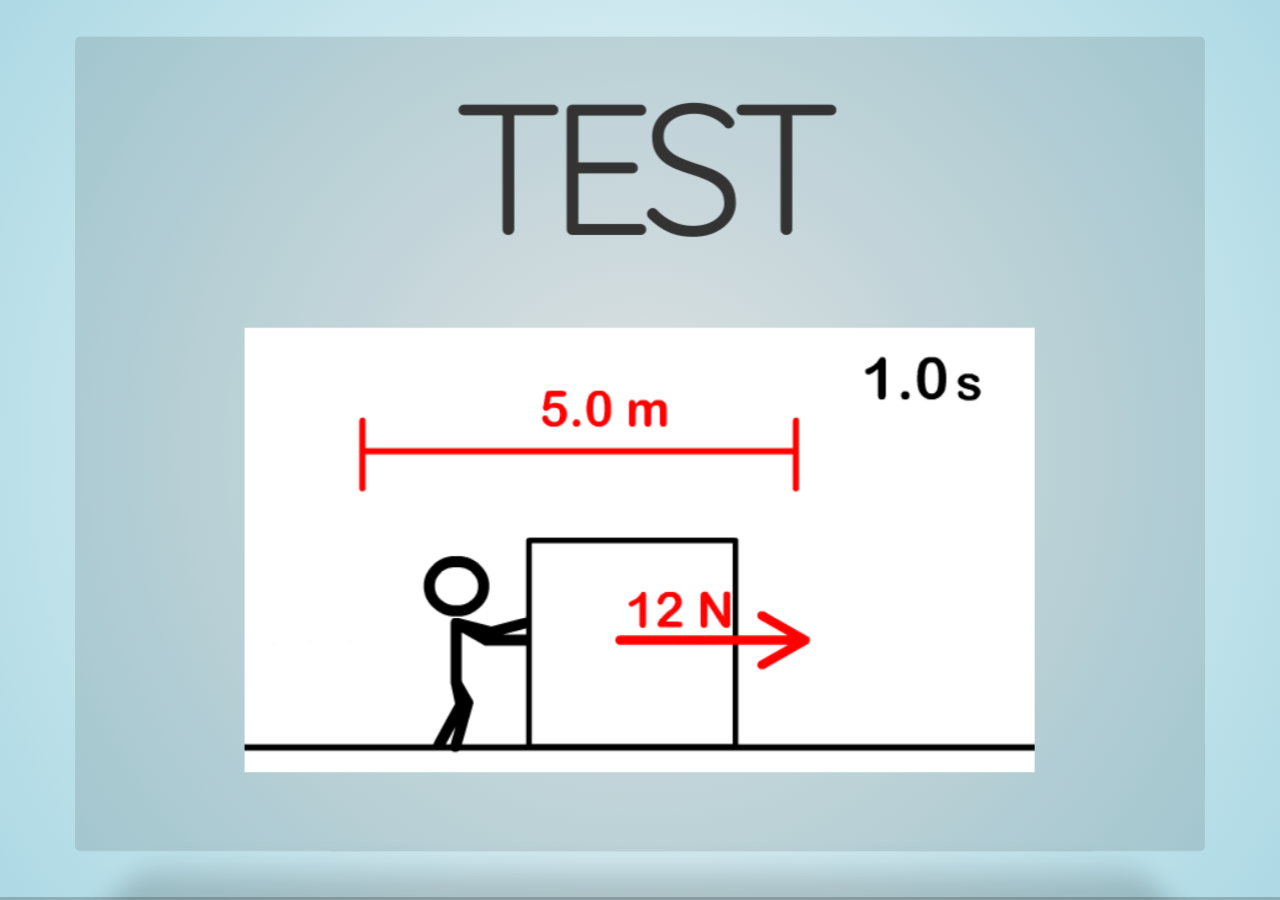
==== index.html @ 8dc4a35e "add working revealjs" ====
<!DOCTYPE html>
<html>
<head>
  <meta charset="utf-8">
  <meta name="generator" content="pandoc">
  <title>SLIDES</title>
  <meta name="apple-mobile-web-app-capable" content="yes">
  <meta name="apple-mobile-web-app-status-bar-style" content="black-translucent">
  <meta name="viewport" content="width=device-width, initial-scale=1.0, maximum-scale=1.0, user-scalable=no, minimal-ui">
  <link rel="stylesheet" href="./reveal.js/dist/reset.css">
  <link rel="stylesheet" href="./reveal.js/dist/reveal.css">
  <style>
    .reveal .sourceCode {  /* see #7635 */
      overflow: visible;
    }
    code{white-space: pre-wrap;}
    span.smallcaps{font-variant: small-caps;}
    div.columns{display: flex; gap: min(4vw, 1.5em);}
    div.column{flex: auto; overflow-x: auto;}
    div.hanging-indent{margin-left: 1.5em; text-indent: -1.5em;}
    /* The extra [class] is a hack that increases specificity enough to
       override a similar rule in reveal.js */
    ul.task-list[class]{list-style: none;}
    ul.task-list li input[type="checkbox"] {
      font-size: inherit;
      width: 0.8em;
      margin: 0 0.8em 0.2em -1.6em;
      vertical-align: middle;
    }
    .display.math{display: block; text-align: center; margin: 0.5rem auto;}
  </style>
  <link rel="stylesheet" href="./reveal.js/dist/theme/sky.css" id="theme">
</head>
<body>
  <div class="reveal">
    <div class="slides">


<section id="test" class="title-slide slide level1">
<h1>test</h1>
<p><img data-src="./images/PushBoxWorkandPower.gif" /></p>
</section>
    </div>
  </div>

  <script src="./reveal.js/dist/reveal.js"></script>

  <!-- reveal.js plugins -->
  <script src="./reveal.js/plugin/notes/notes.js"></script>
  <script src="./reveal.js/plugin/search/search.js"></script>
  <script src="./reveal.js/plugin/zoom/zoom.js"></script>

  <script>

      // Full list of configuration options available at:
      // https://revealjs.com/config/
      Reveal.initialize({
        // Display controls in the bottom right corner
        controls: true,

        // Help the user learn the controls by providing hints, for example by
        // bouncing the down arrow when they first encounter a vertical slide
        controlsTutorial: true,

        // Determines where controls appear, "edges" or "bottom-right"
        controlsLayout: 'bottom-right',

        // Visibility rule for backwards navigation arrows; "faded", "hidden"
        // or "visible"
        controlsBackArrows: 'faded',

        // Display a presentation progress bar
        progress: true,

        // Display the page number of the current slide
        slideNumber: false,

        // 'all', 'print', or 'speaker'
        showSlideNumber: 'all',

        // Add the current slide number to the URL hash so that reloading the
        // page/copying the URL will return you to the same slide
        hash: true,

        // Start with 1 for the hash rather than 0
        hashOneBasedIndex: false,

        // Flags if we should monitor the hash and change slides accordingly
        respondToHashChanges: true,

        // Push each slide change to the browser history
        history: false,

        // Enable keyboard shortcuts for navigation
        keyboard: true,

        // Enable the slide overview mode
        overview: true,

        // Disables the default reveal.js slide layout (scaling and centering)
        // so that you can use custom CSS layout
        disableLayout: false,

        // Vertical centering of slides
        center: true,

        // Enables touch navigation on devices with touch input
        touch: true,

        // Loop the presentation
        loop: false,

        // Change the presentation direction to be RTL
        rtl: false,

        // see https://revealjs.com/vertical-slides/#navigation-mode
        navigationMode: 'default',

        // Randomizes the order of slides each time the presentation loads
        shuffle: false,

        // Turns fragments on and off globally
        fragments: true,

        // Flags whether to include the current fragment in the URL,
        // so that reloading brings you to the same fragment position
        fragmentInURL: true,

        // Flags if the presentation is running in an embedded mode,
        // i.e. contained within a limited portion of the screen
        embedded: false,

        // Flags if we should show a help overlay when the questionmark
        // key is pressed
        help: true,

        // Flags if it should be possible to pause the presentation (blackout)
        pause: true,

        // Flags if speaker notes should be visible to all viewers
        showNotes: false,

        // Global override for autoplaying embedded media (null/true/false)
        autoPlayMedia: null,

        // Global override for preloading lazy-loaded iframes (null/true/false)
        preloadIframes: null,

        // Number of milliseconds between automatically proceeding to the
        // next slide, disabled when set to 0, this value can be overwritten
        // by using a data-autoslide attribute on your slides
        autoSlide: 0,

        // Stop auto-sliding after user input
        autoSlideStoppable: true,

        // Use this method for navigation when auto-sliding
        autoSlideMethod: null,

        // Specify the average time in seconds that you think you will spend
        // presenting each slide. This is used to show a pacing timer in the
        // speaker view
        defaultTiming: null,

        // Enable slide navigation via mouse wheel
        mouseWheel: false,

        // The display mode that will be used to show slides
        display: 'block',

        // Hide cursor if inactive
        hideInactiveCursor: true,

        // Time before the cursor is hidden (in ms)
        hideCursorTime: 5000,

        // Opens links in an iframe preview overlay
        previewLinks: false,

        // Transition style (none/fade/slide/convex/concave/zoom)
        transition: 'cube',

        // Transition speed (default/fast/slow)
        transitionSpeed: 'default',

        // Transition style for full page slide backgrounds
        // (none/fade/slide/convex/concave/zoom)
        backgroundTransition: 'fade',

        // Number of slides away from the current that are visible
        viewDistance: 3,

        // Number of slides away from the current that are visible on mobile
        // devices. It is advisable to set this to a lower number than
        // viewDistance in order to save resources.
        mobileViewDistance: 2,

        // reveal.js plugins
        plugins: [
          RevealNotes,
          RevealSearch,
          RevealZoom
        ]
      });
    </script>
    </body>
</html>
---- reveal.js/dist/reveal.css ----
/**
 * reveal.js 5.2.1
 * https://revealjs.com
 * MIT licensed
 *
 * Copyright (C) 2011-2024 Hakim El Hattab, https://hakim.se
 */

.reveal .r-stretch,.reveal .stretch{max-width:none;max-height:none}.reveal pre.r-stretch code,.reveal pre.stretch code{height:100%;max-height:100%;box-sizing:border-box}.reveal .r-fit-text{display:inline-block;white-space:nowrap}.reveal .r-stack{display:grid;grid-template-rows:100%}.reveal .r-stack>*{grid-area:1/1;margin:auto}.reveal .r-hstack,.reveal .r-vstack{display:flex}.reveal .r-hstack img,.reveal .r-hstack video,.reveal .r-vstack img,.reveal .r-vstack video{min-width:0;min-height:0;object-fit:contain}.reveal .r-vstack{flex-direction:column;align-items:center;justify-content:center}.reveal .r-hstack{flex-direction:row;align-items:center;justify-content:center}.reveal .items-stretch{align-items:stretch}.reveal .items-start{align-items:flex-start}.reveal .items-center{align-items:center}.reveal .items-end{align-items:flex-end}.reveal .justify-between{justify-content:space-between}.reveal .justify-around{justify-content:space-around}.reveal .justify-start{justify-content:flex-start}.reveal .justify-center{justify-content:center}.reveal .justify-end{justify-content:flex-end}html.reveal-full-page{width:100%;height:100%;height:100vh;height:calc(var(--vh,1vh) * 100);height:100dvh;overflow:hidden}.reveal-viewport{height:100%;overflow:hidden;position:relative;line-height:1;margin:0;background-color:#fff;color:#000;--r-controls-spacing:12px;--r-overlay-header-height:40px;--r-overlay-margin:0px;--r-overlay-padding:6px;--r-overlay-gap:5px}@media screen and (max-width:1024px),(max-height:768px){.reveal-viewport{--r-overlay-header-height:26px}}.reveal-viewport:fullscreen{top:0!important;left:0!important;width:100%!important;height:100%!important;transform:none!important}.reveal .fragment{transition:all .2s ease}.reveal .fragment:not(.custom){opacity:0;visibility:hidden;will-change:opacity}.reveal .fragment.visible{opacity:1;visibility:inherit}.reveal .fragment.disabled{transition:none}.reveal .fragment.grow{opacity:1;visibility:inherit}.reveal .fragment.grow.visible{transform:scale(1.3)}.reveal .fragment.shrink{opacity:1;visibility:inherit}.reveal .fragment.shrink.visible{transform:scale(.7)}.reveal .fragment.zoom-in{transform:scale(.1)}.reveal .fragment.zoom-in.visible{transform:none}.reveal .fragment.fade-out{opacity:1;visibility:inherit}.reveal .fragment.fade-out.visible{opacity:0;visibility:hidden}.reveal .fragment.semi-fade-out{opacity:1;visibility:inherit}.reveal .fragment.semi-fade-out.visible{opacity:.5;visibility:inherit}.reveal .fragment.strike{opacity:1;visibility:inherit}.reveal .fragment.strike.visible{text-decoration:line-through}.reveal .fragment.fade-up{transform:translate(0,40px)}.reveal .fragment.fade-up.visible{transform:translate(0,0)}.reveal .fragment.fade-down{transform:translate(0,-40px)}.reveal .fragment.fade-down.visible{transform:translate(0,0)}.reveal .fragment.fade-right{transform:translate(-40px,0)}.reveal .fragment.fade-right.visible{transform:translate(0,0)}.reveal .fragment.fade-left{transform:translate(40px,0)}.reveal .fragment.fade-left.visible{transform:translate(0,0)}.reveal .fragment.current-visible,.reveal .fragment.fade-in-then-out{opacity:0;visibility:hidden}.reveal .fragment.current-visible.current-fragment,.reveal .fragment.fade-in-then-out.current-fragment{opacity:1;visibility:inherit}.reveal .fragment.fade-in-then-semi-out{opacity:0;visibility:hidden}.reveal .fragment.fade-in-then-semi-out.visible{opacity:.5;visibility:inherit}.reveal .fragment.fade-in-then-semi-out.current-fragment{opacity:1;visibility:inherit}.reveal .fragment.highlight-blue,.reveal .fragment.highlight-current-blue,.reveal .fragment.highlight-current-green,.reveal .fragment.highlight-current-red,.reveal .fragment.highlight-green,.reveal .fragment.highlight-red{opacity:1;visibility:inherit}.reveal .fragment.highlight-red.visible{color:#ff2c2d}.reveal .fragment.highlight-green.visible{color:#17ff2e}.reveal .fragment.highlight-blue.visible{color:#1b91ff}.reveal .fragment.highlight-current-red.current-fragment{color:#ff2c2d}.reveal .fragment.highlight-current-green.current-fragment{color:#17ff2e}.reveal .fragment.highlight-current-blue.current-fragment{color:#1b91ff}.reveal:after{content:"";font-style:italic}.reveal iframe{z-index:1}.reveal a{position:relative}@keyframes bounce-right{0%,10%,25%,40%,50%{transform:translateX(0)}20%{transform:translateX(10px)}30%{transform:translateX(-5px)}}@keyframes bounce-left{0%,10%,25%,40%,50%{transform:translateX(0)}20%{transform:translateX(-10px)}30%{transform:translateX(5px)}}@keyframes bounce-down{0%,10%,25%,40%,50%{transform:translateY(0)}20%{transform:translateY(10px)}30%{transform:translateY(-5px)}}.reveal .controls{display:none;position:absolute;top:auto;bottom:var(--r-controls-spacing);right:var(--r-controls-spacing);left:auto;z-index:11;color:#000;pointer-events:none;font-size:10px}.reveal .controls button{position:absolute;padding:0;background-color:transparent;border:0;outline:0;cursor:pointer;color:currentColor;transform:scale(.9999);transition:color .2s ease,opacity .2s ease,transform .2s ease;z-index:2;pointer-events:auto;font-size:inherit;visibility:hidden;opacity:0;-webkit-appearance:none;-webkit-tap-highlight-color:transparent}.reveal .controls .controls-arrow:after,.reveal .controls .controls-arrow:before{content:"";position:absolute;top:0;left:0;width:2.6em;height:.5em;border-radius:.25em;background-color:currentColor;transition:all .15s ease,background-color .8s ease;transform-origin:.2em 50%;will-change:transform}.reveal .controls .controls-arrow{position:relative;width:3.6em;height:3.6em}.reveal .controls .controls-arrow:before{transform:translateX(.5em) translateY(1.55em) rotate(45deg)}.reveal .controls .controls-arrow:after{transform:translateX(.5em) translateY(1.55em) rotate(-45deg)}.reveal .controls .controls-arrow:hover:before{transform:translateX(.5em) translateY(1.55em) rotate(40deg)}.reveal .controls .controls-arrow:hover:after{transform:translateX(.5em) translateY(1.55em) rotate(-40deg)}.reveal .controls .controls-arrow:active:before{transform:translateX(.5em) translateY(1.55em) rotate(36deg)}.reveal .controls .controls-arrow:active:after{transform:translateX(.5em) translateY(1.55em) rotate(-36deg)}.reveal .controls .navigate-left{right:6.4em;bottom:3.2em;transform:translateX(-10px)}.reveal .controls .navigate-left.highlight{animation:bounce-left 2s 50 both ease-out}.reveal .controls .navigate-right{right:0;bottom:3.2em;transform:translateX(10px)}.reveal .controls .navigate-right .controls-arrow{transform:rotate(180deg)}.reveal .controls .navigate-right.highlight{animation:bounce-right 2s 50 both ease-out}.reveal .controls .navigate-up{right:3.2em;bottom:6.4em;transform:translateY(-10px)}.reveal .controls .navigate-up .controls-arrow{transform:rotate(90deg)}.reveal .controls .navigate-down{right:3.2em;bottom:-1.4em;padding-bottom:1.4em;transform:translateY(10px)}.reveal .controls .navigate-down .controls-arrow{transform:rotate(-90deg)}.reveal .controls .navigate-down.highlight{animation:bounce-down 2s 50 both ease-out}.reveal .controls[data-controls-back-arrows=faded] .navigate-up.enabled{opacity:.3}.reveal .controls[data-controls-back-arrows=faded] .navigate-up.enabled:hover{opacity:1}.reveal .controls[data-controls-back-arrows=hidden] .navigate-up.enabled{opacity:0;visibility:hidden}.reveal .controls .enabled{visibility:visible;opacity:.9;cursor:pointer;transform:none}.reveal .controls .enabled.fragmented{opacity:.5}.reveal .controls .enabled.fragmented:hover,.reveal .controls .enabled:hover{opacity:1}.reveal:not(.rtl) .controls[data-controls-back-arrows=faded] .navigate-left.enabled{opacity:.3}.reveal:not(.rtl) .controls[data-controls-back-arrows=faded] .navigate-left.enabled:hover{opacity:1}.reveal:not(.rtl) .controls[data-controls-back-arrows=hidden] .navigate-left.enabled{opacity:0;visibility:hidden}.reveal.rtl .controls[data-controls-back-arrows=faded] .navigate-right.enabled{opacity:.3}.reveal.rtl .controls[data-controls-back-arrows=faded] .navigate-right.enabled:hover{opacity:1}.reveal.rtl .controls[data-controls-back-arrows=hidden] .navigate-right.enabled{opacity:0;visibility:hidden}.reveal[data-navigation-mode=linear].has-horizontal-slides .navigate-down,.reveal[data-navigation-mode=linear].has-horizontal-slides .navigate-up{display:none}.reveal:not(.has-vertical-slides) .controls .navigate-left,.reveal[data-navigation-mode=linear].has-horizontal-slides .navigate-left{bottom:1.4em;right:5.5em}.reveal:not(.has-vertical-slides) .controls .navigate-right,.reveal[data-navigation-mode=linear].has-horizontal-slides .navigate-right{bottom:1.4em;right:.5em}.reveal:not(.has-horizontal-slides) .controls .navigate-up{right:1.4em;bottom:5em}.reveal:not(.has-horizontal-slides) .controls .navigate-down{right:1.4em;bottom:.5em}.reveal.has-dark-background .controls{color:#fff}.reveal.has-light-background .controls{color:#000}.reveal.no-hover .controls .controls-arrow:active:before,.reveal.no-hover .controls .controls-arrow:hover:before{transform:translateX(.5em) translateY(1.55em) rotate(45deg)}.reveal.no-hover .controls .controls-arrow:active:after,.reveal.no-hover .controls .controls-arrow:hover:after{transform:translateX(.5em) translateY(1.55em) rotate(-45deg)}@media screen and (min-width:500px){.reveal-viewport{--r-controls-spacing:0.8em}.reveal .controls[data-controls-layout=edges]{top:0;right:0;bottom:0;left:0}.reveal .controls[data-controls-layout=edges] .navigate-down,.reveal .controls[data-controls-layout=edges] .navigate-left,.reveal .controls[data-controls-layout=edges] .navigate-right,.reveal .controls[data-controls-layout=edges] .navigate-up{bottom:auto;right:auto}.reveal .controls[data-controls-layout=edges] .navigate-left{top:50%;left:var(--r-controls-spacing);margin-top:-1.8em}.reveal .controls[data-controls-layout=edges] .navigate-right{top:50%;right:var(--r-controls-spacing);margin-top:-1.8em}.reveal .controls[data-controls-layout=edges] .navigate-up{top:var(--r-controls-spacing);left:50%;margin-left:-1.8em}.reveal .controls[data-controls-layout=edges] .navigate-down{bottom:calc(var(--r-controls-spacing) - 1.4em + .3em);left:50%;margin-left:-1.8em}}.reveal .progress{position:absolute;display:none;height:3px;width:100%;bottom:0;left:0;z-index:10;background-color:rgba(0,0,0,.2);color:#fff}.reveal .progress:after{content:"";display:block;position:absolute;height:10px;width:100%;top:-10px}.reveal .progress span{display:block;height:100%;width:100%;background-color:currentColor;transition:transform .8s cubic-bezier(.26,.86,.44,.985);transform-origin:0 0;transform:scaleX(0)}.reveal .slide-number{position:absolute;display:block;right:8px;bottom:8px;z-index:31;font-family:Helvetica,sans-serif;font-size:12px;line-height:1;color:#fff;background-color:rgba(0,0,0,.4);padding:5px}.reveal .slide-number a{color:currentColor}.reveal .slide-number-delimiter{margin:0 3px}.reveal{position:relative;width:100%;height:100%;overflow:hidden;touch-action:pinch-zoom}.reveal.embedded{touch-action:pan-y}.reveal.embedded.is-vertical-slide{touch-action:none}.reveal .slides{position:absolute;width:100%;height:100%;top:0;right:0;bottom:0;left:0;margin:auto;pointer-events:none;overflow:visible;z-index:1;text-align:center;perspective:600px;perspective-origin:50% 40%}.reveal .slides>section{perspective:600px}.reveal .slides>section,.reveal .slides>section>section{display:none;position:absolute;width:100%;pointer-events:auto;z-index:10;transform-style:flat;transition:transform-origin .8s cubic-bezier(.26,.86,.44,.985),transform .8s cubic-bezier(.26,.86,.44,.985),visibility .8s cubic-bezier(.26,.86,.44,.985),opacity .8s cubic-bezier(.26,.86,.44,.985)}.reveal[data-transition-speed=fast] .slides section{transition-duration:.4s}.reveal[data-transition-speed=slow] .slides section{transition-duration:1.2s}.reveal .slides section[data-transition-speed=fast]{transition-duration:.4s}.reveal .slides section[data-transition-speed=slow]{transition-duration:1.2s}.reveal .slides>section.stack{padding-top:0;padding-bottom:0;pointer-events:none;height:100%}.reveal .slides>section.present,.reveal .slides>section>section.present{display:block;z-index:11;opacity:1}.reveal .slides>section:empty,.reveal .slides>section>section:empty,.reveal .slides>section>section[data-background-interactive],.reveal .slides>section[data-background-interactive]{pointer-events:none}.reveal.center,.reveal.center .slides,.reveal.center .slides section{min-height:0!important}.reveal .slides>section:not(.present),.reveal .slides>section>section:not(.present){pointer-events:none}.reveal.overview .slides>section,.reveal.overview .slides>section>section{pointer-events:auto}.reveal .slides>section.future,.reveal .slides>section.future>section,.reveal .slides>section.past,.reveal .slides>section.past>section,.reveal .slides>section>section.future,.reveal .slides>section>section.past{opacity:0}.reveal .slides>section[data-transition=slide].past,.reveal .slides>section[data-transition~=slide-out].past,.reveal.slide .slides>section:not([data-transition]).past{transform:translate(-150%,0)}.reveal .slides>section[data-transition=slide].future,.reveal .slides>section[data-transition~=slide-in].future,.reveal.slide .slides>section:not([data-transition]).future{transform:translate(150%,0)}.reveal .slides>section>section[data-transition=slide].past,.reveal .slides>section>section[data-transition~=slide-out].past,.reveal.slide .slides>section>section:not([data-transition]).past{transform:translate(0,-150%)}.reveal .slides>section>section[data-transition=slide].future,.reveal .slides>section>section[data-transition~=slide-in].future,.reveal.slide .slides>section>section:not([data-transition]).future{transform:translate(0,150%)}.reveal .slides>section[data-transition=linear].past,.reveal .slides>section[data-transition~=linear-out].past,.reveal.linear .slides>section:not([data-transition]).past{transform:translate(-150%,0)}.reveal .slides>section[data-transition=linear].future,.reveal .slides>section[data-transition~=linear-in].future,.reveal.linear .slides>section:not([data-transition]).future{transform:translate(150%,0)}.reveal .slides>section>section[data-transition=linear].past,.reveal .slides>section>section[data-transition~=linear-out].past,.reveal.linear .slides>section>section:not([data-transition]).past{transform:translate(0,-150%)}.reveal .slides>section>section[data-transition=linear].future,.reveal .slides>section>section[data-transition~=linear-in].future,.reveal.linear .slides>section>section:not([data-transition]).future{transform:translate(0,150%)}.reveal .slides section[data-transition=default].stack,.reveal.default .slides section.stack{transform-style:preserve-3d}.reveal .slides>section[data-transition=default].past,.reveal .slides>section[data-transition~=default-out].past,.reveal.default .slides>section:not([data-transition]).past{transform:translate3d(-100%,0,0) rotateY(-90deg) translate3d(-100%,0,0)}.reveal .slides>section[data-transition=default].future,.reveal .slides>section[data-transition~=default-in].future,.reveal.default .slides>section:not([data-transition]).future{transform:translate3d(100%,0,0) rotateY(90deg) translate3d(100%,0,0)}.reveal .slides>section>section[data-transition=default].past,.reveal .slides>section>section[data-transition~=default-out].past,.reveal.default .slides>section>section:not([data-transition]).past{transform:translate3d(0,-300px,0) rotateX(70deg) translate3d(0,-300px,0)}.reveal .slides>section>section[data-transition=default].future,.reveal .slides>section>section[data-transition~=default-in].future,.reveal.default .slides>section>section:not([data-transition]).future{transform:translate3d(0,300px,0) rotateX(-70deg) translate3d(0,300px,0)}.reveal .slides section[data-transition=convex].stack,.reveal.convex .slides section.stack{transform-style:preserve-3d}.reveal .slides>section[data-transition=convex].past,.reveal .slides>section[data-transition~=convex-out].past,.reveal.convex .slides>section:not([data-transition]).past{transform:translate3d(-100%,0,0) rotateY(-90deg) translate3d(-100%,0,0)}.reveal .slides>section[data-transition=convex].future,.reveal .slides>section[data-transition~=convex-in].future,.reveal.convex .slides>section:not([data-transition]).future{transform:translate3d(100%,0,0) rotateY(90deg) translate3d(100%,0,0)}.reveal .slides>section>section[data-transition=convex].past,.reveal .slides>section>section[data-transition~=convex-out].past,.reveal.convex .slides>section>section:not([data-transition]).past{transform:translate3d(0,-300px,0) rotateX(70deg) translate3d(0,-300px,0)}.reveal .slides>section>section[data-transition=convex].future,.reveal .slides>section>section[data-transition~=convex-in].future,.reveal.convex .slides>section>section:not([data-transition]).future{transform:translate3d(0,300px,0) rotateX(-70deg) translate3d(0,300px,0)}.reveal .slides section[data-transition=concave].stack,.reveal.concave .slides section.stack{transform-style:preserve-3d}.reveal .slides>section[data-transition=concave].past,.reveal .slides>section[data-transition~=concave-out].past,.reveal.concave .slides>section:not([data-transition]).past{transform:translate3d(-100%,0,0) rotateY(90deg) translate3d(-100%,0,0)}.reveal .slides>section[data-transition=concave].future,.reveal .slides>section[data-transition~=concave-in].future,.reveal.concave .slides>section:not([data-transition]).future{transform:translate3d(100%,0,0) rotateY(-90deg) translate3d(100%,0,0)}.reveal .slides>section>section[data-transition=concave].past,.reveal .slides>section>section[data-transition~=concave-out].past,.reveal.concave .slides>section>section:not([data-transition]).past{transform:translate3d(0,-80%,0) rotateX(-70deg) translate3d(0,-80%,0)}.reveal .slides>section>section[data-transition=concave].future,.reveal .slides>section>section[data-transition~=concave-in].future,.reveal.concave .slides>section>section:not([data-transition]).future{transform:translate3d(0,80%,0) rotateX(70deg) translate3d(0,80%,0)}.reveal .slides section[data-transition=zoom],.reveal.zoom .slides section:not([data-transition]){transition-timing-function:ease}.reveal .slides>section[data-transition=zoom].past,.reveal .slides>section[data-transition~=zoom-out].past,.reveal.zoom .slides>section:not([data-transition]).past{visibility:hidden;transform:scale(16)}.reveal .slides>section[data-transition=zoom].future,.reveal .slides>section[data-transition~=zoom-in].future,.reveal.zoom .slides>section:not([data-transition]).future{visibility:hidden;transform:scale(.2)}.reveal .slides>section>section[data-transition=zoom].past,.reveal .slides>section>section[data-transition~=zoom-out].past,.reveal.zoom .slides>section>section:not([data-transition]).past{transform:scale(16)}.reveal .slides>section>section[data-transition=zoom].future,.reveal .slides>section>section[data-transition~=zoom-in].future,.reveal.zoom .slides>section>section:not([data-transition]).future{transform:scale(.2)}.reveal.cube .slides{perspective:1300px}.reveal.cube .slides section{padding:30px;min-height:700px;backface-visibility:hidden;box-sizing:border-box;transform-style:preserve-3d}.reveal.center.cube .slides section{min-height:0}.reveal.cube .slides section:not(.stack):before{content:"";position:absolute;display:block;width:100%;height:100%;left:0;top:0;background:rgba(0,0,0,.1);border-radius:4px;transform:translateZ(-20px)}.reveal.cube .slides section:not(.stack):after{content:"";position:absolute;display:block;width:90%;height:30px;left:5%;bottom:0;background:0 0;z-index:1;border-radius:4px;box-shadow:0 95px 25px rgba(0,0,0,.2);transform:translateZ(-90px) rotateX(65deg)}.reveal.cube .slides>section.stack{padding:0;background:0 0}.reveal.cube .slides>section.past{transform-origin:100% 0;transform:translate3d(-100%,0,0) rotateY(-90deg)}.reveal.cube .slides>section.future{transform-origin:0 0;transform:translate3d(100%,0,0) rotateY(90deg)}.reveal.cube .slides>section>section.past{transform-origin:0 100%;transform:translate3d(0,-100%,0) rotateX(90deg)}.reveal.cube .slides>section>section.future{transform-origin:0 0;transform:translate3d(0,100%,0) rotateX(-90deg)}.reveal.page .slides{perspective-origin:0 50%;perspective:3000px}.reveal.page .slides section{padding:30px;min-height:700px;box-sizing:border-box;transform-style:preserve-3d}.reveal.page .slides section.past{z-index:12}.reveal.page .slides section:not(.stack):before{content:"";position:absolute;display:block;width:100%;height:100%;left:0;top:0;background:rgba(0,0,0,.1);transform:translateZ(-20px)}.reveal.page .slides section:not(.stack):after{content:"";position:absolute;display:block;width:90%;height:30px;left:5%;bottom:0;background:0 0;z-index:1;border-radius:4px;box-shadow:0 95px 25px rgba(0,0,0,.2);transform:translateZ(-90px) rotateX(65deg)}.reveal.page .slides>section.stack{padding:0;background:0 0}.reveal.page .slides>section.past{transform-origin:0 0;transform:translate3d(-40%,0,0) rotateY(-80deg)}.reveal.page .slides>section.future{transform-origin:100% 0;transform:translate3d(0,0,0)}.reveal.page .slides>section>section.past{transform-origin:0 0;transform:translate3d(0,-40%,0) rotateX(80deg)}.reveal.page .slides>section>section.future{transform-origin:0 100%;transform:translate3d(0,0,0)}.reveal .slides section[data-transition=fade],.reveal.fade .slides section:not([data-transition]),.reveal.fade .slides>section>section:not([data-transition]){transform:none;transition:opacity .5s}.reveal.fade.overview .slides section,.reveal.fade.overview .slides>section>section{transition:none}.reveal .slides section[data-transition=none],.reveal.none .slides section:not([data-transition]){transform:none;transition:none}.reveal .pause-overlay{position:absolute;top:0;left:0;width:100%;height:100%;background:#000;visibility:hidden;opacity:0;z-index:100;transition:all 1s ease}.reveal .pause-overlay .resume-button{position:absolute;bottom:20px;right:20px;color:#ccc;border-radius:2px;padding:6px 14px;border:2px solid #ccc;font-size:16px;background:0 0;cursor:pointer}.reveal .pause-overlay .resume-button:hover{color:#fff;border-color:#fff}.reveal.paused .pause-overlay{visibility:visible;opacity:1}.reveal .no-transition,.reveal .no-transition *,.reveal .slides.disable-slide-transitions section{transition:none!important}.reveal .slides.disable-slide-transitions section{transform:none!important}.reveal .backgrounds{position:absolute;width:100%;height:100%;top:0;left:0;perspective:600px}.reveal .slide-background{display:none;position:absolute;width:100%;height:100%;opacity:0;visibility:hidden;overflow:hidden;background-color:rgba(0,0,0,0);transition:all .8s cubic-bezier(.26,.86,.44,.985)}.reveal .slide-background-content{position:absolute;width:100%;height:100%;background-position:50% 50%;background-repeat:no-repeat;background-size:cover}.reveal .slide-background.stack{display:block}.reveal .slide-background.present{opacity:1;visibility:visible;z-index:2}.print-pdf .reveal .slide-background{opacity:1!important;visibility:visible!important}.reveal .slide-background video{position:absolute;width:100%;height:100%;max-width:none;max-height:none;top:0;left:0;object-fit:cover}.reveal .slide-background[data-background-size=contain] video{object-fit:contain}.reveal>.backgrounds .slide-background[data-background-transition=none],.reveal[data-background-transition=none]>.backgrounds .slide-background:not([data-background-transition]){transition:none}.reveal>.backgrounds .slide-background[data-background-transition=slide],.reveal[data-background-transition=slide]>.backgrounds .slide-background:not([data-background-transition]){opacity:1}.reveal>.backgrounds .slide-background.past[data-background-transition=slide],.reveal[data-background-transition=slide]>.backgrounds .slide-background.past:not([data-background-transition]){transform:translate(-100%,0)}.reveal>.backgrounds .slide-background.future[data-background-transition=slide],.reveal[data-background-transition=slide]>.backgrounds .slide-background.future:not([data-background-transition]){transform:translate(100%,0)}.reveal>.backgrounds .slide-background>.slide-background.past[data-background-transition=slide],.reveal[data-background-transition=slide]>.backgrounds .slide-background>.slide-background.past:not([data-background-transition]){transform:translate(0,-100%)}.reveal>.backgrounds .slide-background>.slide-background.future[data-background-transition=slide],.reveal[data-background-transition=slide]>.backgrounds .slide-background>.slide-background.future:not([data-background-transition]){transform:translate(0,100%)}.reveal>.backgrounds .slide-background.past[data-background-transition=convex],.reveal[data-background-transition=convex]>.backgrounds .slide-background.past:not([data-background-transition]){opacity:0;transform:translate3d(-100%,0,0) rotateY(-90deg) translate3d(-100%,0,0)}.reveal>.backgrounds .slide-background.future[data-background-transition=convex],.reveal[data-background-transition=convex]>.backgrounds .slide-background.future:not([data-background-transition]){opacity:0;transform:translate3d(100%,0,0) rotateY(90deg) translate3d(100%,0,0)}.reveal>.backgrounds .slide-background>.slide-background.past[data-background-transition=convex],.reveal[data-background-transition=convex]>.backgrounds .slide-background>.slide-background.past:not([data-background-transition]){opacity:0;transform:translate3d(0,-100%,0) rotateX(90deg) translate3d(0,-100%,0)}.reveal>.backgrounds .slide-background>.slide-background.future[data-background-transition=convex],.reveal[data-background-transition=convex]>.backgrounds .slide-background>.slide-background.future:not([data-background-transition]){opacity:0;transform:translate3d(0,100%,0) rotateX(-90deg) translate3d(0,100%,0)}.reveal>.backgrounds .slide-background.past[data-background-transition=concave],.reveal[data-background-transition=concave]>.backgrounds .slide-background.past:not([data-background-transition]){opacity:0;transform:translate3d(-100%,0,0) rotateY(90deg) translate3d(-100%,0,0)}.reveal>.backgrounds .slide-background.future[data-background-transition=concave],.reveal[data-background-transition=concave]>.backgrounds .slide-background.future:not([data-background-transition]){opacity:0;transform:translate3d(100%,0,0) rotateY(-90deg) translate3d(100%,0,0)}.reveal>.backgrounds .slide-background>.slide-background.past[data-background-transition=concave],.reveal[data-background-transition=concave]>.backgrounds .slide-background>.slide-background.past:not([data-background-transition]){opacity:0;transform:translate3d(0,-100%,0) rotateX(-90deg) translate3d(0,-100%,0)}.reveal>.backgrounds .slide-background>.slide-background.future[data-background-transition=concave],.reveal[data-background-transition=concave]>.backgrounds .slide-background>.slide-background.future:not([data-background-transition]){opacity:0;transform:translate3d(0,100%,0) rotateX(90deg) translate3d(0,100%,0)}.reveal>.backgrounds .slide-background[data-background-transition=zoom],.reveal[data-background-transition=zoom]>.backgrounds .slide-background:not([data-background-transition]){transition-timing-function:ease}.reveal>.backgrounds .slide-background.past[data-background-transition=zoom],.reveal[data-background-transition=zoom]>.backgrounds .slide-background.past:not([data-background-transition]){opacity:0;visibility:hidden;transform:scale(16)}.reveal>.backgrounds .slide-background.future[data-background-transition=zoom],.reveal[data-background-transition=zoom]>.backgrounds .slide-background.future:not([data-background-transition]){opacity:0;visibility:hidden;transform:scale(.2)}.reveal>.backgrounds .slide-background>.slide-background.past[data-background-transition=zoom],.reveal[data-background-transition=zoom]>.backgrounds .slide-background>.slide-background.past:not([data-background-transition]){opacity:0;visibility:hidden;transform:scale(16)}.reveal>.backgrounds .slide-background>.slide-background.future[data-background-transition=zoom],.reveal[data-background-transition=zoom]>.backgrounds .slide-background>.slide-background.future:not([data-background-transition]){opacity:0;visibility:hidden;transform:scale(.2)}.reveal[data-transition-speed=fast]>.backgrounds .slide-background{transition-duration:.4s}.reveal[data-transition-speed=slow]>.backgrounds .slide-background{transition-duration:1.2s}.reveal [data-auto-animate-target^=unmatched]{will-change:opacity}.reveal section[data-auto-animate]:not(.stack):not([data-auto-animate=running]) [data-auto-animate-target^=unmatched]{opacity:0}.reveal.overview{perspective-origin:50% 50%;perspective:700px}.reveal.overview .slides section{height:100%;top:0!important;opacity:1!important;overflow:hidden;visibility:visible!important;cursor:pointer;box-sizing:border-box}.reveal.overview .slides section.present,.reveal.overview .slides section:hover{outline:10px solid rgba(150,150,150,.6);outline-offset:10px}.reveal.overview .slides section.present{outline:10px solid var(--r-link-color)}.reveal.overview .slides section .fragment{opacity:1;transition:none}.reveal.overview .slides section:after,.reveal.overview .slides section:before{display:none!important}.reveal.overview .slides>section.stack{padding:0;top:0!important;background:0 0;outline:0;overflow:visible}.reveal.overview .backgrounds{perspective:inherit}.reveal.overview .backgrounds .slide-background{opacity:1;visibility:visible;outline:10px solid rgba(150,150,150,.1);outline-offset:10px}.reveal.overview .backgrounds .slide-background.stack{overflow:visible}.reveal.overview .slides section,.reveal.overview-deactivating .slides section{transition:none}.reveal.overview .backgrounds .slide-background,.reveal.overview-deactivating .backgrounds .slide-background{transition:none}.reveal.rtl .slides,.reveal.rtl .slides h1,.reveal.rtl .slides h2,.reveal.rtl .slides h3,.reveal.rtl .slides h4,.reveal.rtl .slides h5,.reveal.rtl .slides h6{direction:rtl;font-family:sans-serif}.reveal.rtl code,.reveal.rtl pre{direction:ltr}.reveal.rtl ol,.reveal.rtl ul{text-align:right}.reveal.rtl .progress span{transform-origin:100% 0}.reveal.has-parallax-background .backgrounds{transition:all .8s ease}.reveal.has-parallax-background[data-transition-speed=fast] .backgrounds{transition-duration:.4s}.reveal.has-parallax-background[data-transition-speed=slow] .backgrounds{transition-duration:1.2s}@keyframes fade-in{from{opacity:0}to{opacity:1}}@keyframes scale-up{from{transform:scale(.95)}to{transform:scale(1)}}.reveal [data-preview-image],.reveal [data-preview-link]:not(a):not([data-preview-link=false]),.reveal [data-preview-video]{cursor:zoom-in}.r-overlay{position:absolute;top:var(--r-overlay-margin);right:var(--r-overlay-margin);bottom:var(--r-overlay-margin);left:var(--r-overlay-margin);border-radius:min(var(--r-overlay-margin),6px);z-index:99;background:rgba(0,0,0,.95);-webkit-backdrop-filter:blur(10px);backdrop-filter:blur(10px);transition:all .3s ease;color:#fff;animation:fade-in .3s ease;font-family:ui-sans-serif,system-ui,-apple-system,Helvetica,sans-serif}.r-overlay-viewport{position:absolute;top:var(--r-overlay-padding);right:var(--r-overlay-padding);bottom:var(--r-overlay-padding);left:var(--r-overlay-padding);gap:var(--r-overlay-gap);display:flex;flex-direction:column}.r-overlay-header{display:flex;z-index:2;box-sizing:border-box;align-items:center;justify-content:flex-end;height:var(--r-overlay-header-height);gap:6px}.r-overlay-header .r-overlay-header-button{all:unset;display:flex;align-items:center;justify-content:center;min-width:var(--r-overlay-header-height);min-height:var(--r-overlay-header-height);padding:0 calc(var(--r-overlay-header-height)/ 4);opacity:1;border-radius:6px;font-size:18px;gap:8px;cursor:pointer;box-sizing:border-box}.r-overlay-header .r-overlay-header-button:hover{opacity:1;background-color:rgba(255,255,255,.15)}.r-overlay-header .icon{display:inline-block;width:20px;height:20px;background-position:50% 50%;background-size:100%;background-repeat:no-repeat}.r-overlay-close .icon{background-image:url([data-uri])}.r-overlay-external .icon{background-image:url([data-uri])}.r-overlay-content{position:relative;display:grid;place-items:center;border-radius:6px;overflow:hidden;flex-grow:1;background-color:rgba(20,20,20,.8);animation:scale-up .5s cubic-bezier(.26,.86,.44,.985)}.r-overlay-spinner{position:absolute;display:block;top:50%;left:50%;width:32px;height:32px;margin:-16px 0 0 -16px;z-index:10;background-image:url([data-uri]%2F%2F%2F6%2Bvr8nJybW1tcDAwOjo6Nvb26ioqKOjo7Ozs%2FLy8vz8%2FAAAAAAAAAAAACH%2FC05FVFNDQVBFMi4wAwEAAAAh%2FhpDcmVhdGVkIHdpdGggYWpheGxvYWQuaW5mbwAh%[base64]%2FV%2FnmOM82XiHRLYKhKP1oZmADdEAAAh%2BQQJCgAAACwAAAAAIAAgAAAE6hDISWlZpOrNp1lGNRSdRpDUolIGw5RUYhhHukqFu8DsrEyqnWThGvAmhVlteBvojpTDDBUEIFwMFBRAmBkSgOrBFZogCASwBDEY%2FCZSg7GSE0gSCjQBMVG023xWBhklAnoEdhQEfyNqMIcKjhRsjEdnezB%2BA4k8gTwJhFuiW4dokXiloUepBAp5qaKpp6%2BHo7aWW54wl7obvEe0kRuoplCGepwSx2jJvqHEmGt6whJpGpfJCHmOoNHKaHx61WiSR92E4lbFoq%2BB6QDtuetcaBPnW6%2BO7wDHpIiK9SaVK5GgV543tzjgGcghAgAh%[base64]%2B%2BG%2Bw48edZPK%2BM6hLJpQg484enXIdQFSS1u6UhksENEQAAIfkECQoAAAAsAAAAACAAIAAABOcQyEmpGKLqzWcZRVUQnZYg1aBSh2GUVEIQ2aQOE%2BG%2BcD4ntpWkZQj1JIiZIogDFFyHI0UxQwFugMSOFIPJftfVAEoZLBbcLEFhlQiqGp1Vd140AUklUN3eCA51C1EWMzMCezCBBmkxVIVHBWd3HHl9JQOIJSdSnJ0TDKChCwUJjoWMPaGqDKannasMo6WnM562R5YluZRwur0wpgqZE7NKUm%2BFNRPIhjBJxKZteWuIBMN4zRMIVIhffcgojwCF117i4nlLnY5ztRLsnOk%2BaV%2BoJY7V7m76PdkS4trKcdg0Zc0tTcKkRAAAIfkECQoAAAAsAAAAACAAIAAABO4QyEkpKqjqzScpRaVkXZWQEximw1BSCUEIlDohrft6cpKCk5xid5MNJTaAIkekKGQkWyKHkvhKsR7ARmitkAYDYRIbUQRQjWBwJRzChi9CRlBcY1UN4g0%[base64]%[base64]%2BE71SRQeyqUToLA7VxF0JDyIQh%2FMVVPMt1ECZlfcjZJ9mIKoaTl1MRIl5o4CUKXOwmyrCInCKqcWtvadL2SYhyASyNDJ0uIiRMDjI0Fd30%2FiI2UA5GSS5UDj2l6NoqgOgN4gksEBgYFf0FDqKgHnyZ9OX8HrgYHdHpcHQULXAS2qKpENRg7eAMLC7kTBaixUYFkKAzWAAnLC7FLVxLWDBLKCwaKTULgEwbLA4hJtOkSBNqITT3xEgfLpBtzE%2FjiuL04RGEBgwWhShRgQExHBAAh%2BQQJCgAAACwAAAAAIAAgAAAE7xDISWlSqerNpyJKhWRdlSAVoVLCWk6JKlAqAavhO9UkUHsqlE6CwO1cRdCQ8iEIfzFVTzLdRAmZX3I2SfZiCqGk5dTESJeaOAlClzsJsqwiJwiqnFrb2nS9kmIcgEsjQydLiIlHehhpejaIjzh9eomSjZR%[base64]%2BE71SRQeyqUToLA7VxF0JDyIQh%[base64]%2BE71SRQeyqUToLA7VxF0JDyIQh%2FMVVPMt1ECZlfcjZJ9mIKoaTl1MRIl5o4CUKXOwmyrCInCKqcWtvadL2SYhyASyNDJ0uIiUd6GAULDJCRiXo1CpGXDJOUjY%2BYip9DhToJA4RBLwMLCwVDfRgbBAaqqoZ1XBMHswsHtxtFaH1iqaoGNgAIxRpbFAgfPQSqpbgGBqUD1wBXeCYp1AYZ19JJOYgH1KwA4UBvQwXUBxPqVD9L3sbp2BNk2xvvFPJd%2BMFCN6HAAIKgNggY0KtEBAAh%[base64]%2BvsYMDAzZQPC9VCNkDWUhGkuE5PxJNwiUK4UfLzOlD4WvzAHaoG9nxPi5d%2BjYUqfAhhykOFwJWiAAAIfkECQoAAAAsAAAAACAAIAAABPAQyElpUqnqzaciSoVkXVUMFaFSwlpOCcMYlErAavhOMnNLNo8KsZsMZItJEIDIFSkLGQoQTNhIsFehRww2CQLKF0tYGKYSg%2BygsZIuNqJksKgbfgIGepNo2cIUB3V1B3IvNiBYNQaDSTtfhhx0CwVPI0UJe0%2Bbm4g5VgcGoqOcnjmjqDSdnhgEoamcsZuXO1aWQy8KAwOAuTYYGwi7w5h%2BKr0SJ8MFihpNbx%2B4Erq7BYBuzsdiH1jCAzoSfl0rVirNbRXlBBlLX%2BBP0XJLAPGzTkAuAOqb0WT5AH7OcdCm5B8TgRwSRKIHQtaLCwg1RAAAOwAAAAAAAAAAAA%3D%3D);visibility:hidden;opacity:0}.r-overlay-preview .r-overlay-content iframe{width:100%;height:100%;max-width:100%;max-height:100%;border:0;opacity:0;visibility:hidden;transition:all .3s ease}.r-overlay-preview[data-state=loaded] iframe{opacity:1;visibility:visible}.r-overlay-preview .r-overlay-content img,.r-overlay-preview .r-overlay-content video{position:absolute;max-width:100%;max-height:100%;width:100%;height:100%;margin:0;object-fit:scale-down}.r-overlay-preview[data-preview-fit=none] img,.r-overlay-preview[data-preview-fit=none] video{object-fit:none}.r-overlay-preview[data-preview-fit=scale-down] img,.r-overlay-preview[data-preview-fit=scale-down] video{object-fit:scale-down}.r-overlay-preview[data-preview-fit=contain] img,.r-overlay-preview[data-preview-fit=contain] video{object-fit:contain}.r-overlay-preview[data-preview-fit=cover] img,.r-overlay-preview[data-preview-fit=cover] video{object-fit:cover}.r-overlay-preview[data-state=loaded] .r-overlay-content-inner{position:absolute;z-index:-1;left:0;top:45%;width:100%;text-align:center;letter-spacing:normal}.r-overlay-preview .r-overlay-error{font-size:18px;color:orange}.r-overlay-preview .x-frame-error{opacity:0;transition:opacity .3s ease .3s}.r-overlay-preview[data-state=loaded] .x-frame-error{opacity:1}.r-overlay-preview[data-state=loading] .r-overlay-spinner{opacity:.6;visibility:visible}.r-overlay-help .r-overlay-content{overflow:auto}.r-overlay-help-content{max-width:560px;padding:20px 0;margin:auto;text-align:center;letter-spacing:normal}.r-overlay-help-content .title{font-size:20px;margin-top:0}.r-overlay-help .r-overlay-help-content table{border:1px solid #fff;border-collapse:collapse;font-size:16px;text-align:left}.r-overlay-help .r-overlay-help-content table td,.r-overlay-help .r-overlay-help-content table th{width:240px;padding:14px;border:1px solid #fff;vertical-align:middle}.r-overlay-help .r-overlay-help-content table th{padding-top:20px;padding-bottom:20px}.reveal .playback{position:absolute;left:15px;bottom:20px;z-index:30;cursor:pointer;transition:all .4s ease;-webkit-tap-highlight-color:transparent}.reveal.overview .playback{opacity:0;visibility:hidden}.reveal .hljs{min-height:100%}.reveal .hljs table{margin:initial}.reveal .hljs-ln-code,.reveal .hljs-ln-numbers{padding:0;border:0}.reveal .hljs-ln-numbers{opacity:.6;padding-right:.75em;text-align:right;vertical-align:top}.reveal .hljs.has-highlights tr:not(.highlight-line){opacity:.4}.reveal .hljs.has-highlights.fragment{transition:all .2s ease}.reveal .hljs:not(:first-child).fragment{position:absolute;top:0;left:0;width:100%;box-sizing:border-box}.reveal pre[data-auto-animate-target]{overflow:hidden}.reveal pre[data-auto-animate-target] code{height:100%}.reveal .roll{display:inline-block;line-height:1.2;overflow:hidden;vertical-align:top;perspective:400px;perspective-origin:50% 50%}.reveal .roll:hover{background:0 0;text-shadow:none}.reveal .roll span{display:block;position:relative;padding:0 2px;pointer-events:none;transition:all .4s ease;transform-origin:50% 0;transform-style:preserve-3d;backface-visibility:hidden}.reveal .roll:hover span{background:rgba(0,0,0,.5);transform:translate3d(0,0,-45px) rotateX(90deg)}.reveal .roll span:after{content:attr(data-title);display:block;position:absolute;left:0;top:0;padding:0 2px;backface-visibility:hidden;transform-origin:50% 0;transform:translate3d(0,110%,0) rotateX(-90deg)}.reveal aside.notes{display:none}.reveal .speaker-notes{display:none;position:absolute;width:33.3333333333%;height:100%;top:0;left:100%;padding:14px 18px 14px 18px;z-index:1;font-size:18px;line-height:1.4;border:1px solid rgba(0,0,0,.05);color:#222;background-color:#f5f5f5;overflow:auto;box-sizing:border-box;text-align:left;font-family:Helvetica,sans-serif;-webkit-overflow-scrolling:touch}.reveal .speaker-notes .notes-placeholder{color:#ccc;font-style:italic}.reveal .speaker-notes:focus{outline:0}.reveal .speaker-notes:before{content:"Speaker notes";display:block;margin-bottom:10px;opacity:.5}.reveal.show-notes{max-width:75%;overflow:visible}.reveal.show-notes .speaker-notes{display:block}@media screen and (min-width:1600px){.reveal .speaker-notes{font-size:20px}}@media screen and (max-width:1024px){.reveal.show-notes{border-left:0;max-width:none;max-height:70%;max-height:70vh;overflow:visible}.reveal.show-notes .speaker-notes{top:100%;left:0;width:100%;height:30vh;border:0}}@media screen and (max-width:600px){.reveal.show-notes{max-height:60%;max-height:60vh}.reveal.show-notes .speaker-notes{top:100%;height:40vh}.reveal .speaker-notes{font-size:14px}}.reveal .jump-to-slide{position:absolute;top:15px;left:15px;z-index:30;font-size:32px;-webkit-tap-highlight-color:transparent}.reveal .jump-to-slide-input{background:0 0;padding:8px;font-size:inherit;color:currentColor;border:0}.reveal .jump-to-slide-input::placeholder{color:currentColor;opacity:.5}.reveal.has-dark-background .jump-to-slide-input{color:#fff}.reveal.has-light-background .jump-to-slide-input{color:#222}.reveal .jump-to-slide-input:focus{outline:0}.reveal .r-overlay-button{all:unset;position:absolute;display:flex;align-items:center;justify-content:center;padding:10px;border-radius:5px;font-size:.4em;z-index:30;cursor:pointer;-webkit-tap-highlight-color:transparent;appearance:none;color:#fff;background:rgba(0,0,0,.7)}.reveal .r-overlay-button:hover{background:rgba(0,0,0,.9)}.reveal.has-light-background .r-overlay-button{color:#222;background:rgba(255,255,255,.7)}.reveal.has-light-background .r-overlay-button:hover{background:rgba(255,255,255,.9)}.reveal .r-media-play-button{left:15px;bottom:20px}.zoomed .reveal *,.zoomed .reveal :after,.zoomed .reveal :before{backface-visibility:visible!important}.zoomed .reveal .controls,.zoomed .reveal .progress{opacity:0}.zoomed .reveal .roll span{background:0 0}.zoomed .reveal .roll span:after{visibility:hidden}.reveal-viewport.loading-scroll-mode{visibility:hidden}.reveal-viewport.reveal-scroll{margin:0 auto;overflow:auto;overflow-x:hidden;overflow-y:auto;z-index:1;--r-scrollbar-width:7px;--r-scrollbar-trigger-size:5px;--r-controls-spacing:8px}@media screen and (max-width:500px){.reveal-viewport.reveal-scroll{--r-scrollbar-width:3px;--r-scrollbar-trigger-size:3px}}.reveal-viewport.reveal-scroll .backgrounds,.reveal-viewport.reveal-scroll .controls,.reveal-viewport.reveal-scroll .playback,.reveal-viewport.reveal-scroll .progress,.reveal-viewport.reveal-scroll .slide-number,.reveal-viewport.reveal-scroll .speaker-notes{display:none!important}.reveal-viewport.reveal-scroll .pause-overlay,.reveal-viewport.reveal-scroll .r-media-play-button,.reveal-viewport.reveal-scroll .r-overlay{position:fixed}.reveal-viewport.reveal-scroll .reveal{overflow:visible;touch-action:manipulation}.reveal-viewport.reveal-scroll .slides{position:static;pointer-events:initial;left:auto;top:auto;width:100%!important;margin:0;padding:0;overflow:visible;display:block;perspective:none;perspective-origin:50% 50%}.reveal-viewport.reveal-scroll .scroll-page{position:relative;width:100%;height:calc(var(--page-height) + var(--page-scroll-padding));z-index:1;overflow:visible}.reveal-viewport.reveal-scroll .scroll-page-sticky{position:sticky;height:var(--page-height);top:0}.reveal-viewport.reveal-scroll .scroll-page-content{position:absolute;top:0;left:0;width:100%;height:100%;overflow:hidden}.reveal-viewport.reveal-scroll .scroll-page section{visibility:visible!important;display:block!important;position:absolute!important;width:var(--slide-width)!important;height:var(--slide-height)!important;top:50%!important;left:50%!important;opacity:1!important;transform:scale(var(--slide-scale)) translate(-50%,-50%)!important;transform-style:flat!important;transform-origin:0 0!important}.reveal-viewport.reveal-scroll .slide-background{display:block!important;position:absolute;top:0;left:0;width:100%;height:100%;z-index:auto!important;visibility:visible;opacity:1;touch-action:manipulation}.reveal-viewport.reveal-scroll[data-scrollbar=auto]::-webkit-scrollbar,.reveal-viewport.reveal-scroll[data-scrollbar=true]::-webkit-scrollbar{display:none}.reveal-viewport.reveal-scroll[data-scrollbar=auto],.reveal-viewport.reveal-scroll[data-scrollbar=true]{scrollbar-width:none}.reveal-viewport.has-dark-background,.reveal.has-dark-background{--r-overlay-element-bg-color:240,240,240;--r-overlay-element-fg-color:0,0,0}.reveal-viewport.has-light-background,.reveal.has-light-background{--r-overlay-element-bg-color:0,0,0;--r-overlay-element-fg-color:240,240,240}.reveal-viewport.reveal-scroll .scrollbar{position:sticky;top:50%;z-index:20;opacity:0;transition:all .3s ease}.reveal-viewport.reveal-scroll .scrollbar.visible,.reveal-viewport.reveal-scroll .scrollbar:hover{opacity:1}.reveal-viewport.reveal-scroll .scrollbar .scrollbar-inner{position:absolute;width:var(--r-scrollbar-width);height:calc(var(--viewport-height) - var(--r-controls-spacing) * 2);right:var(--r-controls-spacing);top:0;transform:translateY(-50%);border-radius:var(--r-scrollbar-width);z-index:10}.reveal-viewport.reveal-scroll .scrollbar .scrollbar-playhead{position:absolute;width:var(--r-scrollbar-width);height:var(--r-scrollbar-width);top:0;left:0;border-radius:var(--r-scrollbar-width);background-color:rgba(var(--r-overlay-element-bg-color),1);z-index:11;transition:background-color .2s ease}.reveal-viewport.reveal-scroll .scrollbar .scrollbar-slide{position:absolute;width:100%;background-color:rgba(var(--r-overlay-element-bg-color),.2);box-shadow:0 0 0 1px rgba(var(--r-overlay-element-fg-color),.1);border-radius:var(--r-scrollbar-width);transition:background-color .2s ease}.reveal-viewport.reveal-scroll .scrollbar .scrollbar-slide:after{content:"";position:absolute;width:200%;height:100%;top:0;left:-50%;background:rgba(0,0,0,0);z-index:-1}.reveal-viewport.reveal-scroll .scrollbar .scrollbar-slide.active,.reveal-viewport.reveal-scroll .scrollbar .scrollbar-slide:hover{background-color:rgba(var(--r-overlay-element-bg-color),.4)}.reveal-viewport.reveal-scroll .scrollbar .scrollbar-trigger{position:absolute;width:100%;transition:background-color .2s ease}.reveal-viewport.reveal-scroll .scrollbar .scrollbar-slide.active.has-triggers{background-color:rgba(var(--r-overlay-element-bg-color),.4);z-index:10}.reveal-viewport.reveal-scroll .scrollbar .scrollbar-slide.active .scrollbar-trigger:after{content:"";position:absolute;width:var(--r-scrollbar-trigger-size);height:var(--r-scrollbar-trigger-size);border-radius:20px;top:50%;left:50%;transform:translate(-50%,-50%);background-color:rgba(var(--r-overlay-element-bg-color),1);transition:transform .2s ease,opacity .2s ease;opacity:.4}.reveal-viewport.reveal-scroll .scrollbar .scrollbar-slide.active .scrollbar-trigger.active:after,.reveal-viewport.reveal-scroll .scrollbar .scrollbar-slide.active .scrollbar-trigger.active~.scrollbar-trigger:after{opacity:1}.reveal-viewport.reveal-scroll .scrollbar .scrollbar-slide.active .scrollbar-trigger~.scrollbar-trigger.active:after{transform:translate(calc(var(--r-scrollbar-width) * -2),0);background-color:rgba(var(--r-overlay-element-bg-color),1)}html.reveal-print *{-webkit-print-color-adjust:exact}html.reveal-print{width:100%;height:100%;overflow:visible}html.reveal-print body{margin:0 auto!important;border:0;padding:0;float:none!important;overflow:visible}html.reveal-print .nestedarrow,html.reveal-print .reveal .controls,html.reveal-print .reveal .playback,html.reveal-print .reveal .progress,html.reveal-print .reveal.overview,html.reveal-print .state-background{display:none!important}html.reveal-print .reveal pre code{overflow:hidden!important}html.reveal-print .reveal{width:auto!important;height:auto!important;overflow:hidden!important}html.reveal-print .reveal .slides{position:static;width:100%!important;height:auto!important;zoom:1!important;pointer-events:initial;left:auto;top:auto;margin:0!important;padding:0!important;overflow:visible;display:block;perspective:none;perspective-origin:50% 50%}html.reveal-print .reveal .slides .pdf-page{position:relative;overflow:hidden;z-index:1;page-break-after:always}html.reveal-print .reveal .slides .pdf-page:last-of-type{page-break-after:avoid}html.reveal-print .reveal .slides section{visibility:visible!important;display:block!important;position:absolute!important;margin:0!important;padding:0!important;box-sizing:border-box!important;min-height:1px;opacity:1!important;transform-style:flat!important;transform:none!important}html.reveal-print .reveal section.stack{position:relative!important;margin:0!important;padding:0!important;page-break-after:avoid!important;height:auto!important;min-height:auto!important}html.reveal-print .reveal img{box-shadow:none}html.reveal-print .reveal .backgrounds{display:none}html.reveal-print .reveal .slide-background{display:block!important;position:absolute;top:0;left:0;width:100%;height:100%;z-index:auto!important}html.reveal-print .reveal.show-notes{max-width:none;max-height:none}html.reveal-print .reveal .speaker-notes-pdf{display:block;width:100%;height:auto;max-height:none;top:auto;right:auto;bottom:auto;left:auto;z-index:100}html.reveal-print .reveal .speaker-notes-pdf[data-layout=separate-page]{position:relative;color:inherit;background-color:transparent;padding:20px;page-break-after:always;border:0}html.reveal-print .reveal .slide-number-pdf{display:block;position:absolute;font-size:14px;visibility:visible}html.reveal-print .aria-status{display:none}@media print{html:not(.print-pdf){overflow:visible;width:auto;height:auto}html:not(.print-pdf) body{margin:0;padding:0;overflow:visible}html:not(.print-pdf) .reveal{background:#fff;font-size:20pt}html:not(.print-pdf) .reveal .backgrounds,html:not(.print-pdf) .reveal .controls,html:not(.print-pdf) .reveal .progress,html:not(.print-pdf) .reveal .slide-number,html:not(.print-pdf) .reveal .state-background{display:none!important}html:not(.print-pdf) .reveal li,html:not(.print-pdf) .reveal p,html:not(.print-pdf) .reveal td{font-size:20pt!important;color:#000}html:not(.print-pdf) .reveal h1,html:not(.print-pdf) .reveal h2,html:not(.print-pdf) .reveal h3,html:not(.print-pdf) .reveal h4,html:not(.print-pdf) .reveal h5,html:not(.print-pdf) .reveal h6{color:#000!important;height:auto;line-height:normal;text-align:left;letter-spacing:normal}html:not(.print-pdf) .reveal h1{font-size:28pt!important}html:not(.print-pdf) .reveal h2{font-size:24pt!important}html:not(.print-pdf) .reveal h3{font-size:22pt!important}html:not(.print-pdf) .reveal h4{font-size:22pt!important;font-variant:small-caps}html:not(.print-pdf) .reveal h5{font-size:21pt!important}html:not(.print-pdf) .reveal h6{font-size:20pt!important;font-style:italic}html:not(.print-pdf) .reveal a:link,html:not(.print-pdf) .reveal a:visited{color:#000!important;font-weight:700;text-decoration:underline}html:not(.print-pdf) .reveal div,html:not(.print-pdf) .reveal ol,html:not(.print-pdf) .reveal p,html:not(.print-pdf) .reveal ul{visibility:visible;position:static;width:auto;height:auto;display:block;overflow:visible;margin:0;text-align:left!important}html:not(.print-pdf) .reveal pre,html:not(.print-pdf) .reveal table{margin-left:0;margin-right:0}html:not(.print-pdf) .reveal pre code{padding:20px}html:not(.print-pdf) .reveal blockquote{margin:20px 0}html:not(.print-pdf) .reveal .slides{position:static!important;width:auto!important;height:auto!important;left:0!important;top:0!important;margin-left:0!important;margin-top:0!important;padding:0!important;zoom:1!important;transform:none!important;overflow:visible!important;display:block!important;text-align:left!important;perspective:none;perspective-origin:50% 50%}html:not(.print-pdf) .reveal .slides section{visibility:visible!important;position:static!important;width:auto!important;height:auto!important;display:block!important;overflow:visible!important;left:0!important;top:0!important;margin-left:0!important;margin-top:0!important;padding:60px 20px!important;z-index:auto!important;opacity:1!important;page-break-after:always!important;transform-style:flat!important;transform:none!important;transition:none!important}html:not(.print-pdf) .reveal .slides section.stack{padding:0!important}html:not(.print-pdf) .reveal .slides section:last-of-type{page-break-after:avoid!important}html:not(.print-pdf) .reveal .slides section .fragment{opacity:1!important;visibility:visible!important;transform:none!important}html:not(.print-pdf) .reveal .r-fit-text{white-space:normal!important}html:not(.print-pdf) .reveal section img{display:block;margin:15px 0;background:#fff;border:1px solid #666;box-shadow:none}html:not(.print-pdf) .reveal section small{font-size:.8em}html:not(.print-pdf) .reveal .hljs{max-height:100%;white-space:pre-wrap;word-wrap:break-word;word-break:break-word;font-size:15pt}html:not(.print-pdf) .reveal .hljs .hljs-ln-numbers{white-space:nowrap}html:not(.print-pdf) .reveal .hljs td{font-size:inherit!important;color:inherit!important}}
---- reveal.js/dist/theme/sky.css ----
/**
 * Sky theme for reveal.js.
 *
 * Copyright (C) 2011-2012 Hakim El Hattab, http://hakim.se
 */
@import url(https://fonts.googleapis.com/css?family=Quicksand:400,700,400italic,700italic);
@import url(https://fonts.googleapis.com/css?family=Open+Sans:400italic,700italic,400,700);
.reveal a {
  line-height: 1.3em;
}

section.has-dark-background, section.has-dark-background h1, section.has-dark-background h2, section.has-dark-background h3, section.has-dark-background h4, section.has-dark-background h5, section.has-dark-background h6 {
  color: #fff;
}

/*********************************************
 * GLOBAL STYLES
 *********************************************/
:root {
  --r-background-color: #f7fbfc;
  --r-main-font: Open Sans, sans-serif;
  --r-main-font-size: 40px;
  --r-main-color: #333;
  --r-block-margin: 20px;
  --r-heading-margin: 0 0 20px 0;
  --r-heading-font: Quicksand, sans-serif;
  --r-heading-color: #333;
  --r-heading-line-height: 1.2;
  --r-heading-letter-spacing: -0.08em;
  --r-heading-text-transform: uppercase;
  --r-heading-text-shadow: none;
  --r-heading-font-weight: normal;
  --r-heading1-text-shadow: none;
  --r-heading1-size: 3.77em;
  --r-heading2-size: 2.11em;
  --r-heading3-size: 1.55em;
  --r-heading4-size: 1em;
  --r-code-font: monospace;
  --r-link-color: #3b759e;
  --r-link-color-dark: rgb(50.15, 99.45, 134.3);
  --r-link-color-hover: rgb(84.330875576, 146.9815668203, 191.269124424);
  --r-selection-background-color: #134674;
  --r-selection-color: #fff;
  --r-overlay-element-bg-color: 0, 0, 0;
  --r-overlay-element-fg-color: 240, 240, 240;
}

.reveal-viewport {
  background: #add9e4;
  background: -moz-radial-gradient(center, circle cover, #f7fbfc 0%, #add9e4 100%);
  background: -webkit-gradient(radial, center center, 0px, center center, 100%, color-stop(0%, #f7fbfc), color-stop(100%, #add9e4));
  background: -webkit-radial-gradient(center, circle cover, #f7fbfc 0%, #add9e4 100%);
  background: -o-radial-gradient(center, circle cover, #f7fbfc 0%, #add9e4 100%);
  background: -ms-radial-gradient(center, circle cover, #f7fbfc 0%, #add9e4 100%);
  background: radial-gradient(center, circle cover, #f7fbfc 0%, #add9e4 100%);
  background-color: var(--r-background-color);
}

.reveal {
  font-family: var(--r-main-font);
  font-size: var(--r-main-font-size);
  font-weight: normal;
  color: var(--r-main-color);
}

.reveal ::selection {
  color: var(--r-selection-color);
  background: var(--r-selection-background-color);
  text-shadow: none;
}

.reveal ::-moz-selection {
  color: var(--r-selection-color);
  background: var(--r-selection-background-color);
  text-shadow: none;
}

.reveal .slides section,
.reveal .slides section > section {
  line-height: 1.3;
  font-weight: inherit;
}

/*********************************************
 * HEADERS
 *********************************************/
.reveal h1,
.reveal h2,
.reveal h3,
.reveal h4,
.reveal h5,
.reveal h6 {
  margin: var(--r-heading-margin);
  color: var(--r-heading-color);
  font-family: var(--r-heading-font);
  font-weight: var(--r-heading-font-weight);
  line-height: var(--r-heading-line-height);
  letter-spacing: var(--r-heading-letter-spacing);
  text-transform: var(--r-heading-text-transform);
  text-shadow: var(--r-heading-text-shadow);
  word-wrap: break-word;
}

.reveal h1 {
  font-size: var(--r-heading1-size);
}

.reveal h2 {
  font-size: var(--r-heading2-size);
}

.reveal h3 {
  font-size: var(--r-heading3-size);
}

.reveal h4 {
  font-size: var(--r-heading4-size);
}

.reveal h1 {
  text-shadow: var(--r-heading1-text-shadow);
}

/*********************************************
 * OTHER
 *********************************************/
.reveal p {
  margin: var(--r-block-margin) 0;
  line-height: 1.3;
}

/* Remove trailing margins after titles */
.reveal h1:last-child,
.reveal h2:last-child,
.reveal h3:last-child,
.reveal h4:last-child,
.reveal h5:last-child,
.reveal h6:last-child {
  margin-bottom: 0;
}

/* Ensure certain elements are never larger than the slide itself */
.reveal img,
.reveal video,
.reveal iframe {
  max-width: 95%;
  max-height: 95%;
}

.reveal strong,
.reveal b {
  font-weight: bold;
}

.reveal em {
  font-style: italic;
}

.reveal ol,
.reveal dl,
.reveal ul {
  display: inline-block;
  text-align: left;
  margin: 0 0 0 1em;
}

.reveal ol {
  list-style-type: decimal;
}

.reveal ul {
  list-style-type: disc;
}

.reveal ul ul {
  list-style-type: square;
}

.reveal ul ul ul {
  list-style-type: circle;
}

.reveal ul ul,
.reveal ul ol,
.reveal ol ol,
.reveal ol ul {
  display: block;
  margin-left: 40px;
}

.reveal dt {
  font-weight: bold;
}

.reveal dd {
  margin-left: 40px;
}

.reveal blockquote {
  display: block;
  position: relative;
  width: 70%;
  margin: var(--r-block-margin) auto;
  padding: 5px;
  font-style: italic;
  background: rgba(255, 255, 255, 0.05);
  box-shadow: 0px 0px 2px rgba(0, 0, 0, 0.2);
}

.reveal blockquote p:first-child,
.reveal blockquote p:last-child {
  display: inline-block;
}

.reveal q {
  font-style: italic;
}

.reveal pre {
  display: block;
  position: relative;
  width: 90%;
  margin: var(--r-block-margin) auto;
  text-align: left;
  font-size: 0.55em;
  font-family: var(--r-code-font);
  line-height: 1.2em;
  word-wrap: break-word;
  box-shadow: 0px 5px 15px rgba(0, 0, 0, 0.15);
}

.reveal code {
  font-family: var(--r-code-font);
  text-transform: none;
  tab-size: 2;
}

.reveal pre code {
  display: block;
  padding: 5px;
  overflow: auto;
  max-height: 400px;
  word-wrap: normal;
}

.reveal .code-wrapper {
  white-space: normal;
}

.reveal .code-wrapper code {
  white-space: pre;
}

.reveal table {
  margin: auto;
  border-collapse: collapse;
  border-spacing: 0;
}

.reveal table th {
  font-weight: bold;
}

.reveal table th,
.reveal table td {
  text-align: left;
  padding: 0.2em 0.5em 0.2em 0.5em;
  border-bottom: 1px solid;
}

.reveal table th[align=center],
.reveal table td[align=center] {
  text-align: center;
}

.reveal table th[align=right],
.reveal table td[align=right] {
  text-align: right;
}

.reveal table tbody tr:last-child th,
.reveal table tbody tr:last-child td {
  border-bottom: none;
}

.reveal sup {
  vertical-align: super;
  font-size: smaller;
}

.reveal sub {
  vertical-align: sub;
  font-size: smaller;
}

.reveal small {
  display: inline-block;
  font-size: 0.6em;
  line-height: 1.2em;
  vertical-align: top;
}

.reveal small * {
  vertical-align: top;
}

.reveal img {
  margin: var(--r-block-margin) 0;
}

/*********************************************
 * LINKS
 *********************************************/
.reveal a {
  color: var(--r-link-color);
  text-decoration: none;
  transition: color 0.15s ease;
}

.reveal a:hover {
  color: var(--r-link-color-hover);
  text-shadow: none;
  border: none;
}

.reveal .roll span:after {
  color: #fff;
  background: var(--r-link-color-dark);
}

/*********************************************
 * Frame helper
 *********************************************/
.reveal .r-frame {
  border: 4px solid var(--r-main-color);
  box-shadow: 0 0 10px rgba(0, 0, 0, 0.15);
}

.reveal a .r-frame {
  transition: all 0.15s linear;
}

.reveal a:hover .r-frame {
  border-color: var(--r-link-color);
  box-shadow: 0 0 20px rgba(0, 0, 0, 0.55);
}

/*********************************************
 * NAVIGATION CONTROLS
 *********************************************/
.reveal .controls {
  color: var(--r-link-color);
}

/*********************************************
 * PROGRESS BAR
 *********************************************/
.reveal .progress {
  background: rgba(0, 0, 0, 0.2);
  color: var(--r-link-color);
}

/*********************************************
 * PRINT BACKGROUND
 *********************************************/
@media print {
  .backgrounds {
    background-color: var(--r-background-color);
  }
}
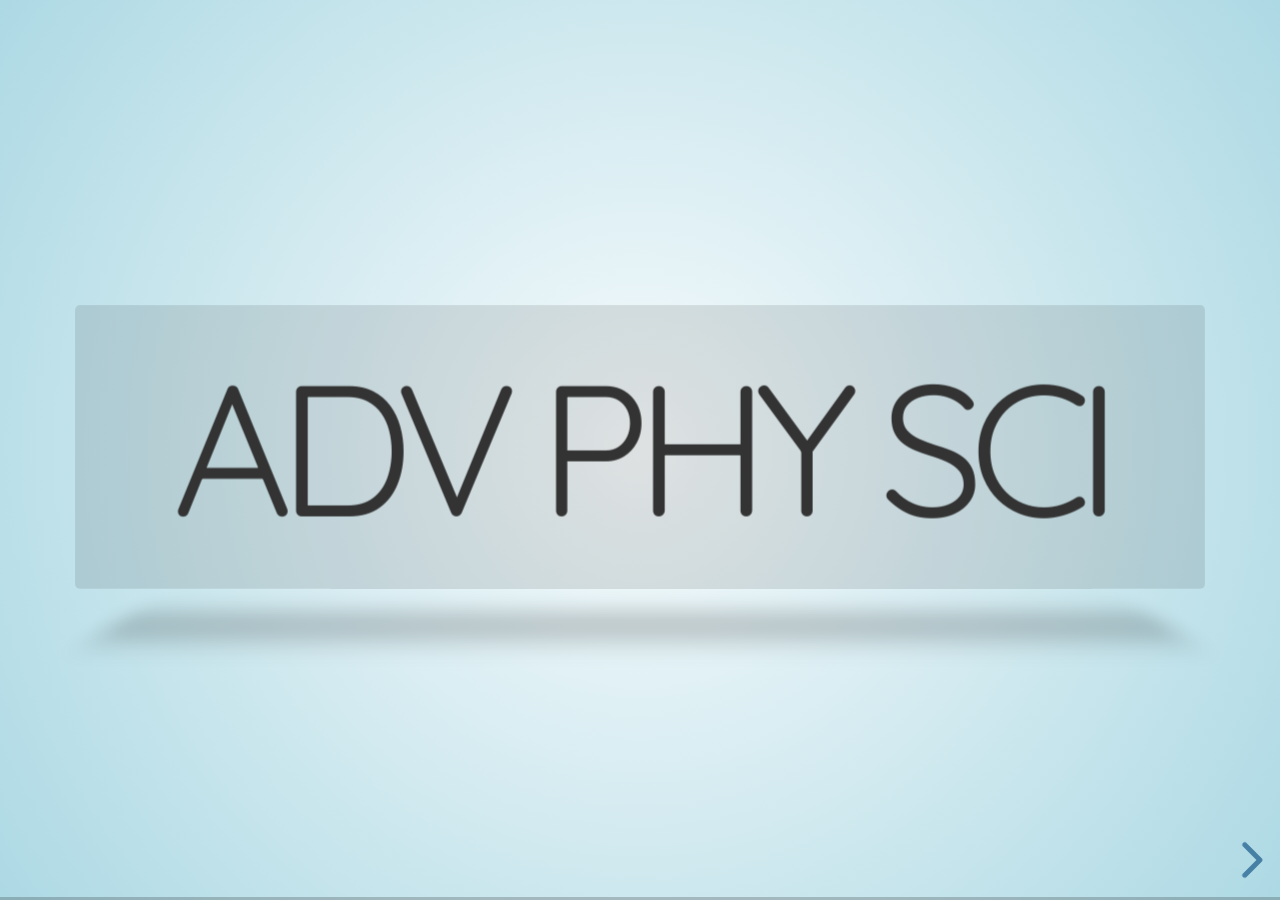
==== commit 1ff411d6: "does it work" ====
--- a/index.html
+++ b/index.html
@@ -3,7 +3,7 @@
 <head>
   <meta charset="utf-8">
   <meta name="generator" content="pandoc">
-  <title>SLIDES</title>
+  <title>ADV PHY SCI</title>
   <meta name="apple-mobile-web-app-capable" content="yes">
   <meta name="apple-mobile-web-app-status-bar-style" content="black-translucent">
   <meta name="viewport" content="width=device-width, initial-scale=1.0, maximum-scale=1.0, user-scalable=no, minimal-ui">
@@ -35,9 +35,13 @@
   <div class="reveal">
     <div class="slides">
 
+<section id="title-slide">
+  <h1 class="title">ADV PHY SCI</h1>
+</section>
 
 <section id="test" class="title-slide slide level1">
 <h1>test</h1>
+<p>This is my gif!!!</p>
 <p><img data-src="./images/PushBoxWorkandPower.gif" /></p>
 </section>
     </div>
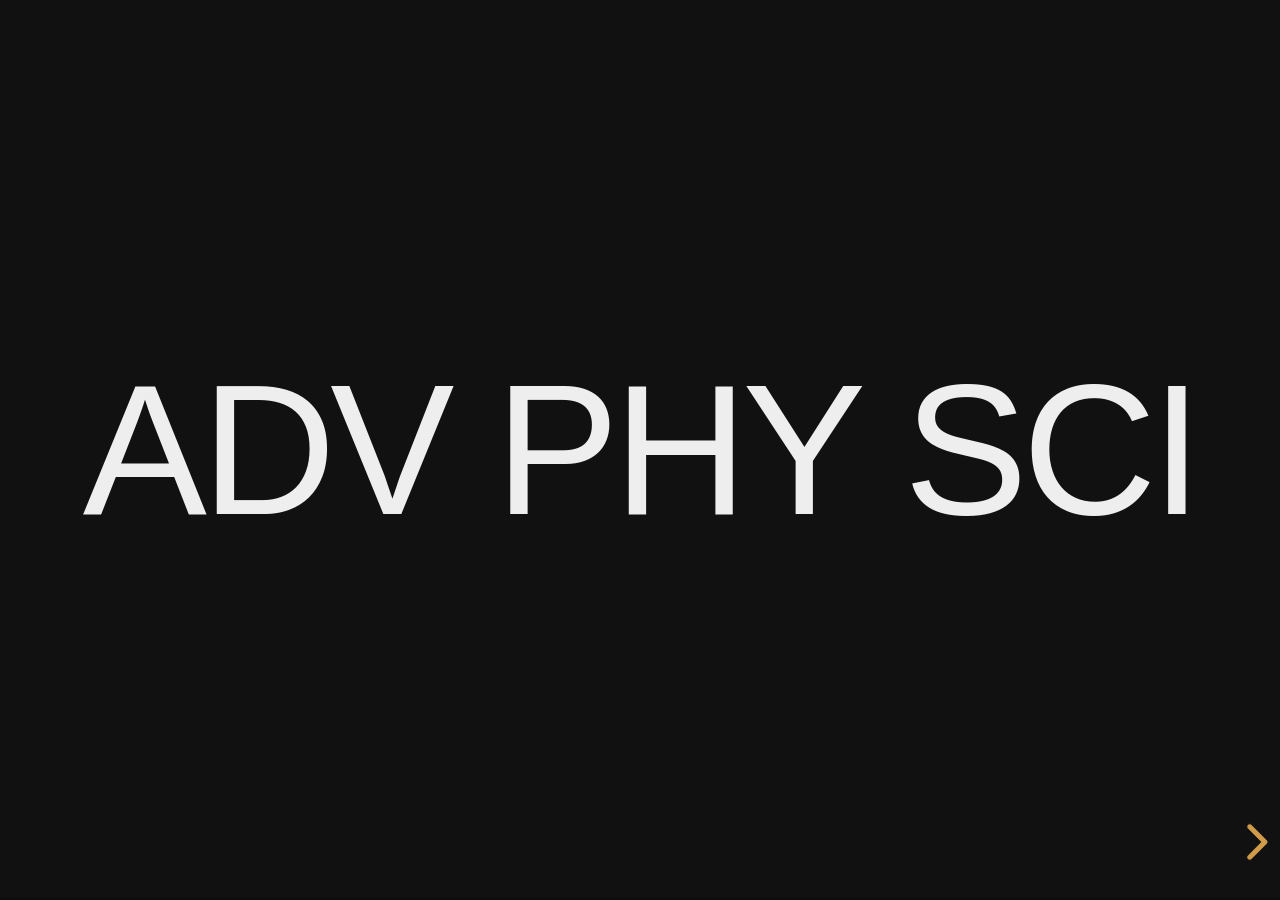
==== commit 69a70bfa: "update" ====
--- a/index.html
+++ b/index.html
@@ -29,7 +29,7 @@
     }
     .display.math{display: block; text-align: center; margin: 0.5rem auto;}
   </style>
-  <link rel="stylesheet" href="./reveal.js/dist/theme/sky.css" id="theme">
+  <link rel="stylesheet" href="./reveal.js/dist/theme/night.css" id="theme">
 </head>
 <body>
   <div class="reveal">
@@ -39,10 +39,19 @@
   <h1 class="title">ADV PHY SCI</h1>
 </section>
 
+<section>
 <section id="test" class="title-slide slide level1">
 <h1>test</h1>
 <p>This is my gif!!!</p>
 <p><img data-src="./images/PushBoxWorkandPower.gif" /></p>
+</section>
+<section id="slide-title" class="title-slide slide level2"
+data-background-image="./images/PushBoxWorkandPower.gif"
+data-background-size="50%">
+<h2 data-background-image="./images/PushBoxWorkandPower.gif"
+data-background-size="50%">Slide Title</h2>
+
+</section>
 </section>
     </div>
   </div>
@@ -182,7 +191,7 @@
         previewLinks: false,
 
         // Transition style (none/fade/slide/convex/concave/zoom)
-        transition: 'cube',
+        transition: 'linear',
 
         // Transition speed (default/fast/slow)
         transitionSpeed: 'default',
--- a/reveal.js/dist/theme/night.css
+++ b/reveal.js/dist/theme/night.css
@@ -0,0 +1,360 @@
+/**
+ * Black theme for reveal.js.
+ *
+ * Copyright (C) 2011-2012 Hakim El Hattab, http://hakim.se
+ */
+@import url(https://fonts.googleapis.com/css?family=Montserrat:700);
+@import url(https://fonts.googleapis.com/css?family=Open+Sans:400,700,400italic,700italic);
+section.has-light-background, section.has-light-background h1, section.has-light-background h2, section.has-light-background h3, section.has-light-background h4, section.has-light-background h5, section.has-light-background h6 {
+  color: #222;
+}
+
+/*********************************************
+ * GLOBAL STYLES
+ *********************************************/
+:root {
+  --r-background-color: #111;
+  --r-main-font: Open Sans, sans-serif;
+  --r-main-font-size: 40px;
+  --r-main-color: #eee;
+  --r-block-margin: 20px;
+  --r-heading-margin: 0 0 20px 0;
+  --r-heading-font: Montserrat, Impact, sans-serif;
+  --r-heading-color: #eee;
+  --r-heading-line-height: 1.2;
+  --r-heading-letter-spacing: -0.03em;
+  --r-heading-text-transform: none;
+  --r-heading-text-shadow: none;
+  --r-heading-font-weight: normal;
+  --r-heading1-text-shadow: none;
+  --r-heading1-size: 3.77em;
+  --r-heading2-size: 2.11em;
+  --r-heading3-size: 1.55em;
+  --r-heading4-size: 1em;
+  --r-code-font: monospace;
+  --r-link-color: #e7ad52;
+  --r-link-color-dark: rgb(225.2802030457, 153.4573604061, 40.7697969543);
+  --r-link-color-hover: rgb(235.8, 189.4, 116.6);
+  --r-selection-background-color: #e7ad52;
+  --r-selection-color: #fff;
+  --r-overlay-element-bg-color: 240, 240, 240;
+  --r-overlay-element-fg-color: 0, 0, 0;
+}
+
+.reveal-viewport {
+  background: #111;
+  background-color: var(--r-background-color);
+}
+
+.reveal {
+  font-family: var(--r-main-font);
+  font-size: var(--r-main-font-size);
+  font-weight: normal;
+  color: var(--r-main-color);
+}
+
+.reveal ::selection {
+  color: var(--r-selection-color);
+  background: var(--r-selection-background-color);
+  text-shadow: none;
+}
+
+.reveal ::-moz-selection {
+  color: var(--r-selection-color);
+  background: var(--r-selection-background-color);
+  text-shadow: none;
+}
+
+.reveal .slides section,
+.reveal .slides section > section {
+  line-height: 1.3;
+  font-weight: inherit;
+}
+
+/*********************************************
+ * HEADERS
+ *********************************************/
+.reveal h1,
+.reveal h2,
+.reveal h3,
+.reveal h4,
+.reveal h5,
+.reveal h6 {
+  margin: var(--r-heading-margin);
+  color: var(--r-heading-color);
+  font-family: var(--r-heading-font);
+  font-weight: var(--r-heading-font-weight);
+  line-height: var(--r-heading-line-height);
+  letter-spacing: var(--r-heading-letter-spacing);
+  text-transform: var(--r-heading-text-transform);
+  text-shadow: var(--r-heading-text-shadow);
+  word-wrap: break-word;
+}
+
+.reveal h1 {
+  font-size: var(--r-heading1-size);
+}
+
+.reveal h2 {
+  font-size: var(--r-heading2-size);
+}
+
+.reveal h3 {
+  font-size: var(--r-heading3-size);
+}
+
+.reveal h4 {
+  font-size: var(--r-heading4-size);
+}
+
+.reveal h1 {
+  text-shadow: var(--r-heading1-text-shadow);
+}
+
+/*********************************************
+ * OTHER
+ *********************************************/
+.reveal p {
+  margin: var(--r-block-margin) 0;
+  line-height: 1.3;
+}
+
+/* Remove trailing margins after titles */
+.reveal h1:last-child,
+.reveal h2:last-child,
+.reveal h3:last-child,
+.reveal h4:last-child,
+.reveal h5:last-child,
+.reveal h6:last-child {
+  margin-bottom: 0;
+}
+
+/* Ensure certain elements are never larger than the slide itself */
+.reveal img,
+.reveal video,
+.reveal iframe {
+  max-width: 95%;
+  max-height: 95%;
+}
+
+.reveal strong,
+.reveal b {
+  font-weight: bold;
+}
+
+.reveal em {
+  font-style: italic;
+}
+
+.reveal ol,
+.reveal dl,
+.reveal ul {
+  display: inline-block;
+  text-align: left;
+  margin: 0 0 0 1em;
+}
+
+.reveal ol {
+  list-style-type: decimal;
+}
+
+.reveal ul {
+  list-style-type: disc;
+}
+
+.reveal ul ul {
+  list-style-type: square;
+}
+
+.reveal ul ul ul {
+  list-style-type: circle;
+}
+
+.reveal ul ul,
+.reveal ul ol,
+.reveal ol ol,
+.reveal ol ul {
+  display: block;
+  margin-left: 40px;
+}
+
+.reveal dt {
+  font-weight: bold;
+}
+
+.reveal dd {
+  margin-left: 40px;
+}
+
+.reveal blockquote {
+  display: block;
+  position: relative;
+  width: 70%;
+  margin: var(--r-block-margin) auto;
+  padding: 5px;
+  font-style: italic;
+  background: rgba(255, 255, 255, 0.05);
+  box-shadow: 0px 0px 2px rgba(0, 0, 0, 0.2);
+}
+
+.reveal blockquote p:first-child,
+.reveal blockquote p:last-child {
+  display: inline-block;
+}
+
+.reveal q {
+  font-style: italic;
+}
+
+.reveal pre {
+  display: block;
+  position: relative;
+  width: 90%;
+  margin: var(--r-block-margin) auto;
+  text-align: left;
+  font-size: 0.55em;
+  font-family: var(--r-code-font);
+  line-height: 1.2em;
+  word-wrap: break-word;
+  box-shadow: 0px 5px 15px rgba(0, 0, 0, 0.15);
+}
+
+.reveal code {
+  font-family: var(--r-code-font);
+  text-transform: none;
+  tab-size: 2;
+}
+
+.reveal pre code {
+  display: block;
+  padding: 5px;
+  overflow: auto;
+  max-height: 400px;
+  word-wrap: normal;
+}
+
+.reveal .code-wrapper {
+  white-space: normal;
+}
+
+.reveal .code-wrapper code {
+  white-space: pre;
+}
+
+.reveal table {
+  margin: auto;
+  border-collapse: collapse;
+  border-spacing: 0;
+}
+
+.reveal table th {
+  font-weight: bold;
+}
+
+.reveal table th,
+.reveal table td {
+  text-align: left;
+  padding: 0.2em 0.5em 0.2em 0.5em;
+  border-bottom: 1px solid;
+}
+
+.reveal table th[align=center],
+.reveal table td[align=center] {
+  text-align: center;
+}
+
+.reveal table th[align=right],
+.reveal table td[align=right] {
+  text-align: right;
+}
+
+.reveal table tbody tr:last-child th,
+.reveal table tbody tr:last-child td {
+  border-bottom: none;
+}
+
+.reveal sup {
+  vertical-align: super;
+  font-size: smaller;
+}
+
+.reveal sub {
+  vertical-align: sub;
+  font-size: smaller;
+}
+
+.reveal small {
+  display: inline-block;
+  font-size: 0.6em;
+  line-height: 1.2em;
+  vertical-align: top;
+}
+
+.reveal small * {
+  vertical-align: top;
+}
+
+.reveal img {
+  margin: var(--r-block-margin) 0;
+}
+
+/*********************************************
+ * LINKS
+ *********************************************/
+.reveal a {
+  color: var(--r-link-color);
+  text-decoration: none;
+  transition: color 0.15s ease;
+}
+
+.reveal a:hover {
+  color: var(--r-link-color-hover);
+  text-shadow: none;
+  border: none;
+}
+
+.reveal .roll span:after {
+  color: #fff;
+  background: var(--r-link-color-dark);
+}
+
+/*********************************************
+ * Frame helper
+ *********************************************/
+.reveal .r-frame {
+  border: 4px solid var(--r-main-color);
+  box-shadow: 0 0 10px rgba(0, 0, 0, 0.15);
+}
+
+.reveal a .r-frame {
+  transition: all 0.15s linear;
+}
+
+.reveal a:hover .r-frame {
+  border-color: var(--r-link-color);
+  box-shadow: 0 0 20px rgba(0, 0, 0, 0.55);
+}
+
+/*********************************************
+ * NAVIGATION CONTROLS
+ *********************************************/
+.reveal .controls {
+  color: var(--r-link-color);
+}
+
+/*********************************************
+ * PROGRESS BAR
+ *********************************************/
+.reveal .progress {
+  background: rgba(0, 0, 0, 0.2);
+  color: var(--r-link-color);
+}
+
+/*********************************************
+ * PRINT BACKGROUND
+ *********************************************/
+@media print {
+  .backgrounds {
+    background-color: var(--r-background-color);
+  }
+}
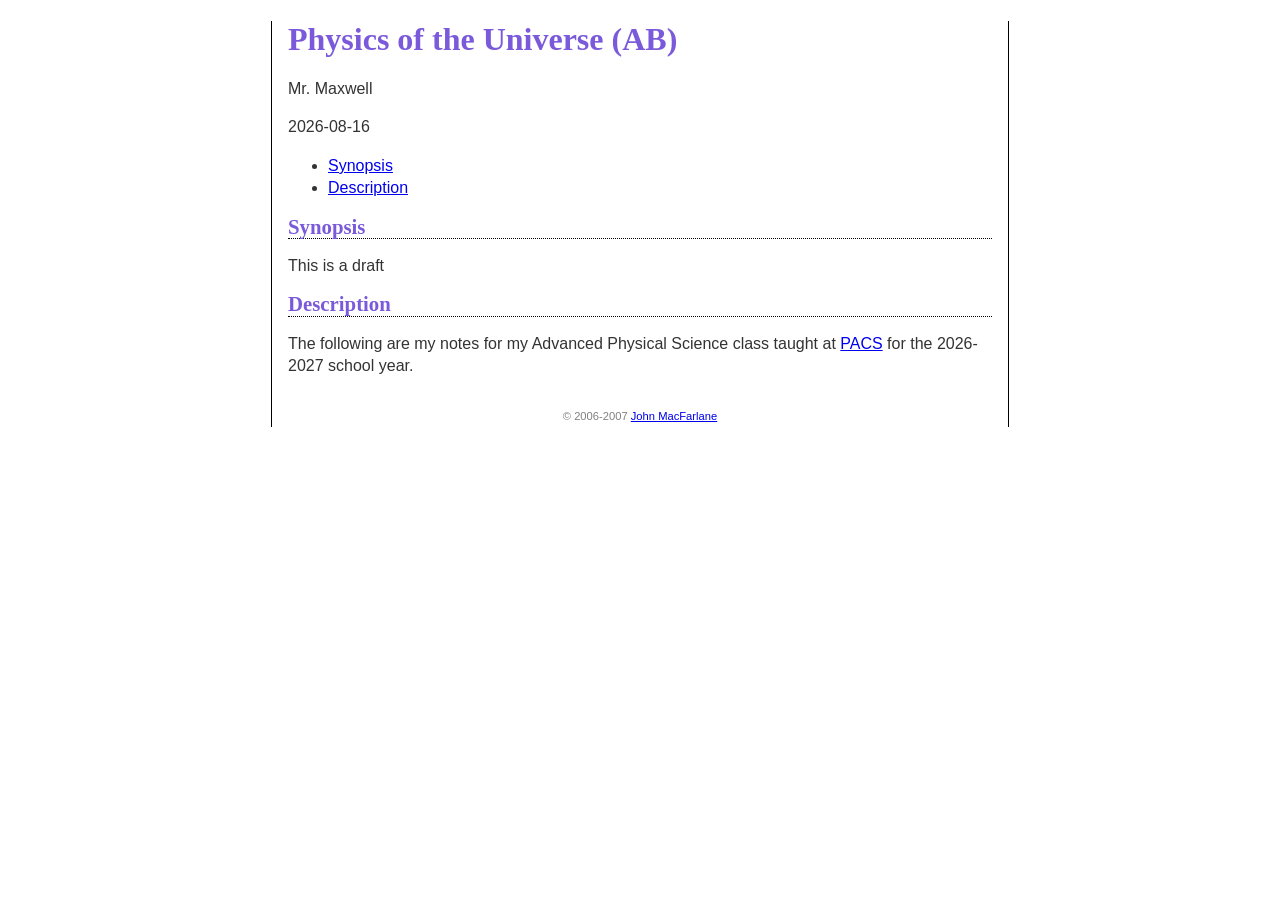
==== commit 095f7757: "update" ====
--- a/index.html
+++ b/index.html
@@ -1,18 +1,13 @@
 <!DOCTYPE html>
-<html>
+<html xmlns="http://www.w3.org/1999/xhtml" lang="" xml:lang="">
 <head>
-  <meta charset="utf-8">
-  <meta name="generator" content="pandoc">
-  <title>ADV PHY SCI</title>
-  <meta name="apple-mobile-web-app-capable" content="yes">
-  <meta name="apple-mobile-web-app-status-bar-style" content="black-translucent">
-  <meta name="viewport" content="width=device-width, initial-scale=1.0, maximum-scale=1.0, user-scalable=no, minimal-ui">
-  <link rel="stylesheet" href="./reveal.js/dist/reset.css">
-  <link rel="stylesheet" href="./reveal.js/dist/reveal.css">
+  <meta charset="utf-8" />
+  <meta name="generator" content="pandoc" />
+  <meta name="viewport" content="width=device-width, initial-scale=1.0, user-scalable=yes" />
+  <meta name="author" content="Mr. Maxwell" />
+  <meta name="dcterms.date" content="2026-08-16" />
+  <title>Physics of the Universe (AB)</title>
   <style>
-    .reveal .sourceCode {  /* see #7635 */
-      overflow: visible;
-    }
     code{white-space: pre-wrap;}
     span.smallcaps{font-variant: small-caps;}
     div.columns{display: flex; gap: min(4vw, 1.5em);}
@@ -29,192 +24,28 @@
     }
     .display.math{display: block; text-align: center; margin: 0.5rem auto;}
   </style>
-  <link rel="stylesheet" href="./reveal.js/dist/theme/night.css" id="theme">
+  <link rel="stylesheet" href="./assets/css/pandoc.css" />
 </head>
 <body>
-  <div class="reveal">
-    <div class="slides">
-
-<section id="title-slide">
-  <h1 class="title">ADV PHY SCI</h1>
-</section>
-
-<section>
-<section id="test" class="title-slide slide level1">
-<h1>test</h1>
-<p>This is my gif!!!</p>
-<p><img data-src="./images/PushBoxWorkandPower.gif" /></p>
-</section>
-<section id="slide-title" class="title-slide slide level2"
-data-background-image="./images/PushBoxWorkandPower.gif"
-data-background-size="50%">
-<h2 data-background-image="./images/PushBoxWorkandPower.gif"
-data-background-size="50%">Slide Title</h2>
-
-</section>
-</section>
-    </div>
-  </div>
-
-  <script src="./reveal.js/dist/reveal.js"></script>
-
-  <!-- reveal.js plugins -->
-  <script src="./reveal.js/plugin/notes/notes.js"></script>
-  <script src="./reveal.js/plugin/search/search.js"></script>
-  <script src="./reveal.js/plugin/zoom/zoom.js"></script>
-
-  <script>
-
-      // Full list of configuration options available at:
-      // https://revealjs.com/config/
-      Reveal.initialize({
-        // Display controls in the bottom right corner
-        controls: true,
-
-        // Help the user learn the controls by providing hints, for example by
-        // bouncing the down arrow when they first encounter a vertical slide
-        controlsTutorial: true,
-
-        // Determines where controls appear, "edges" or "bottom-right"
-        controlsLayout: 'bottom-right',
-
-        // Visibility rule for backwards navigation arrows; "faded", "hidden"
-        // or "visible"
-        controlsBackArrows: 'faded',
-
-        // Display a presentation progress bar
-        progress: true,
-
-        // Display the page number of the current slide
-        slideNumber: false,
-
-        // 'all', 'print', or 'speaker'
-        showSlideNumber: 'all',
-
-        // Add the current slide number to the URL hash so that reloading the
-        // page/copying the URL will return you to the same slide
-        hash: true,
-
-        // Start with 1 for the hash rather than 0
-        hashOneBasedIndex: false,
-
-        // Flags if we should monitor the hash and change slides accordingly
-        respondToHashChanges: true,
-
-        // Push each slide change to the browser history
-        history: false,
-
-        // Enable keyboard shortcuts for navigation
-        keyboard: true,
-
-        // Enable the slide overview mode
-        overview: true,
-
-        // Disables the default reveal.js slide layout (scaling and centering)
-        // so that you can use custom CSS layout
-        disableLayout: false,
-
-        // Vertical centering of slides
-        center: true,
-
-        // Enables touch navigation on devices with touch input
-        touch: true,
-
-        // Loop the presentation
-        loop: false,
-
-        // Change the presentation direction to be RTL
-        rtl: false,
-
-        // see https://revealjs.com/vertical-slides/#navigation-mode
-        navigationMode: 'default',
-
-        // Randomizes the order of slides each time the presentation loads
-        shuffle: false,
-
-        // Turns fragments on and off globally
-        fragments: true,
-
-        // Flags whether to include the current fragment in the URL,
-        // so that reloading brings you to the same fragment position
-        fragmentInURL: true,
-
-        // Flags if the presentation is running in an embedded mode,
-        // i.e. contained within a limited portion of the screen
-        embedded: false,
-
-        // Flags if we should show a help overlay when the questionmark
-        // key is pressed
-        help: true,
-
-        // Flags if it should be possible to pause the presentation (blackout)
-        pause: true,
-
-        // Flags if speaker notes should be visible to all viewers
-        showNotes: false,
-
-        // Global override for autoplaying embedded media (null/true/false)
-        autoPlayMedia: null,
-
-        // Global override for preloading lazy-loaded iframes (null/true/false)
-        preloadIframes: null,
-
-        // Number of milliseconds between automatically proceeding to the
-        // next slide, disabled when set to 0, this value can be overwritten
-        // by using a data-autoslide attribute on your slides
-        autoSlide: 0,
-
-        // Stop auto-sliding after user input
-        autoSlideStoppable: true,
-
-        // Use this method for navigation when auto-sliding
-        autoSlideMethod: null,
-
-        // Specify the average time in seconds that you think you will spend
-        // presenting each slide. This is used to show a pacing timer in the
-        // speaker view
-        defaultTiming: null,
-
-        // Enable slide navigation via mouse wheel
-        mouseWheel: false,
-
-        // The display mode that will be used to show slides
-        display: 'block',
-
-        // Hide cursor if inactive
-        hideInactiveCursor: true,
-
-        // Time before the cursor is hidden (in ms)
-        hideCursorTime: 5000,
-
-        // Opens links in an iframe preview overlay
-        previewLinks: false,
-
-        // Transition style (none/fade/slide/convex/concave/zoom)
-        transition: 'linear',
-
-        // Transition speed (default/fast/slow)
-        transitionSpeed: 'default',
-
-        // Transition style for full page slide backgrounds
-        // (none/fade/slide/convex/concave/zoom)
-        backgroundTransition: 'fade',
-
-        // Number of slides away from the current that are visible
-        viewDistance: 3,
-
-        // Number of slides away from the current that are visible on mobile
-        // devices. It is advisable to set this to a lower number than
-        // viewDistance in order to save resources.
-        mobileViewDistance: 2,
-
-        // reveal.js plugins
-        plugins: [
-          RevealNotes,
-          RevealSearch,
-          RevealZoom
-        ]
-      });
-    </script>
-    </body>
+<header id="title-block-header">
+<h1 class="title">Physics of the Universe (AB)</h1>
+<p class="author">Mr. Maxwell</p>
+<p class="date">2026-08-16</p>
+</header>
+<nav id="TOC" role="doc-toc">
+<ul>
+<li><a href="#synopsis" id="toc-synopsis">Synopsis</a></li>
+<li><a href="#description" id="toc-description">Description</a></li>
+</ul>
+</nav>
+<h1 id="synopsis">Synopsis</h1>
+<p>This is a draft</p>
+<h1 id="description">Description</h1>
+<p>The following are my notes for my Advanced Physical Science class
+taught at <a href="https://www.pacspride.org/">PACS</a> for the
+2026-2027 school year.</p>
+<div id="footer">
+  &copy; 2006-2007 <a href="https://johnmacfarlane.net/">John MacFarlane</a>
+</div>
+</body>
 </html>
--- a/assets/css/pandoc.css
+++ b/assets/css/pandoc.css
@@ -0,0 +1,74 @@
+body {
+    margin: auto;
+    padding-right: 1em;
+    padding-left: 1em;
+    max-width: 44em; 
+    border-left: 1px solid black;
+    border-right: 1px solid black;
+    color: black;
+    font-family: Verdana, sans-serif;
+    font-size: 100%;
+    line-height: 140%;
+    color: #333; 
+}
+pre {
+    border: 1px dotted gray;
+    background-color: #ececec;
+    color: #111111;
+    padding: 0.5em;
+}
+code {
+    font-family: monospace;
+}
+h1 a, h2 a, h3 a, h4 a, h5 a { 
+    text-decoration: none;
+    color: #7a5ada; 
+}
+h1, h2, h3, h4, h5 { font-family: verdana;
+                     font-weight: bold;
+                     border-bottom: 1px dotted black;
+                     color: #7a5ada; }
+h1 {
+        font-size: 130%;
+}
+
+h2 {
+        font-size: 110%;
+}
+
+h3 {
+        font-size: 95%;
+}
+
+h4 {
+        font-size: 90%;
+        font-style: italic;
+}
+
+h5 {
+        font-size: 90%;
+        font-style: italic;
+}
+
+h1.title {
+        font-size: 200%;
+        font-weight: bold;
+        padding-top: 0.2em;
+        padding-bottom: 0.2em;
+        text-align: left;
+        border: none;
+}
+
+dt code {
+        font-weight: bold;
+}
+dd p {
+        margin-top: 0;
+}
+
+#footer {
+        padding-top: 1em;
+        font-size: 70%;
+        color: gray;
+        text-align: center;
+        }
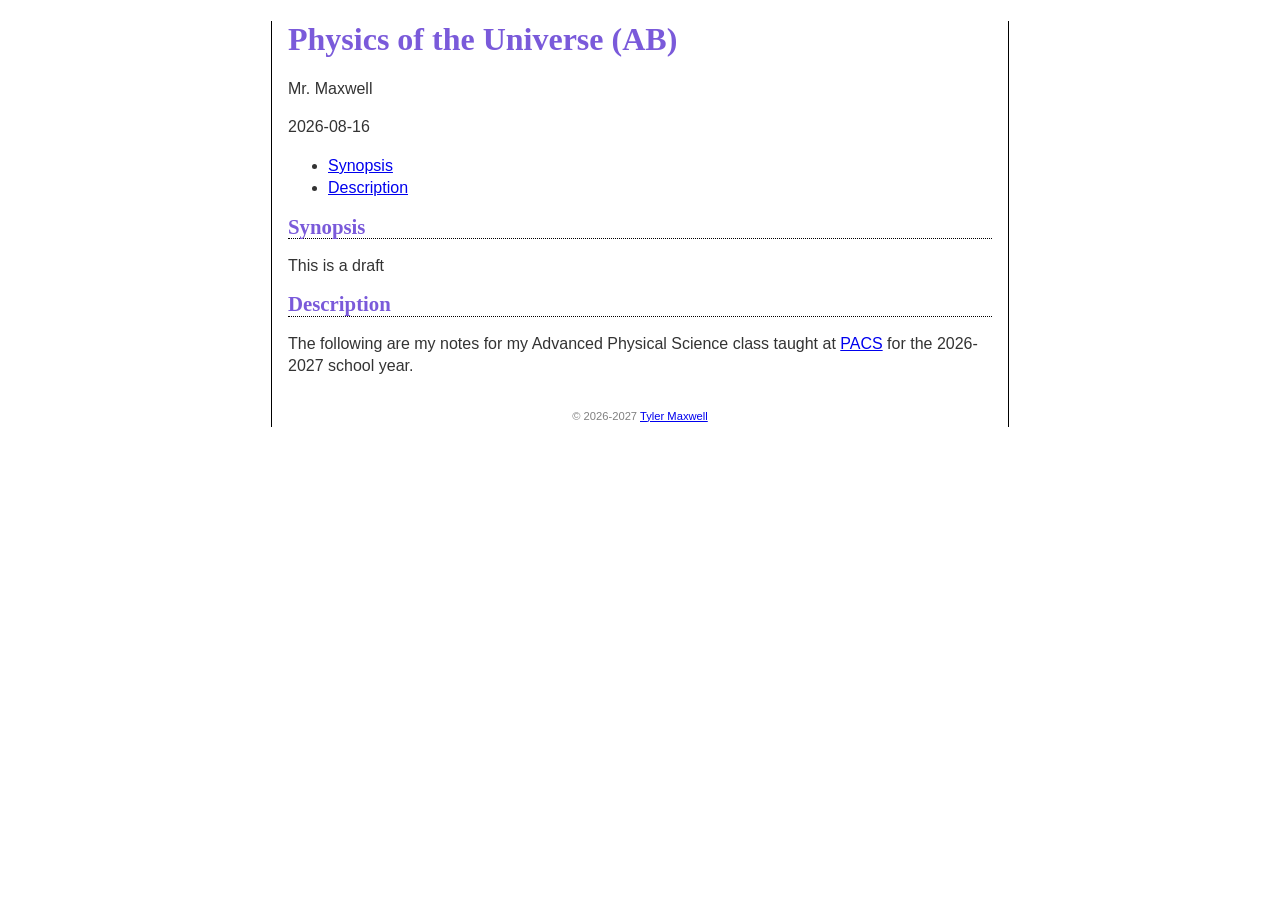
==== commit b24d80d1: "update footer" ====
--- a/index.html
+++ b/index.html
@@ -45,7 +45,7 @@
 taught at <a href="https://www.pacspride.org/">PACS</a> for the
 2026-2027 school year.</p>
 <div id="footer">
-  &copy; 2006-2007 <a href="https://johnmacfarlane.net/">John MacFarlane</a>
+  &copy; 2026-2027 <a href="https://tylermaxwell.co/">Tyler Maxwell</a>
 </div>
 </body>
 </html>
